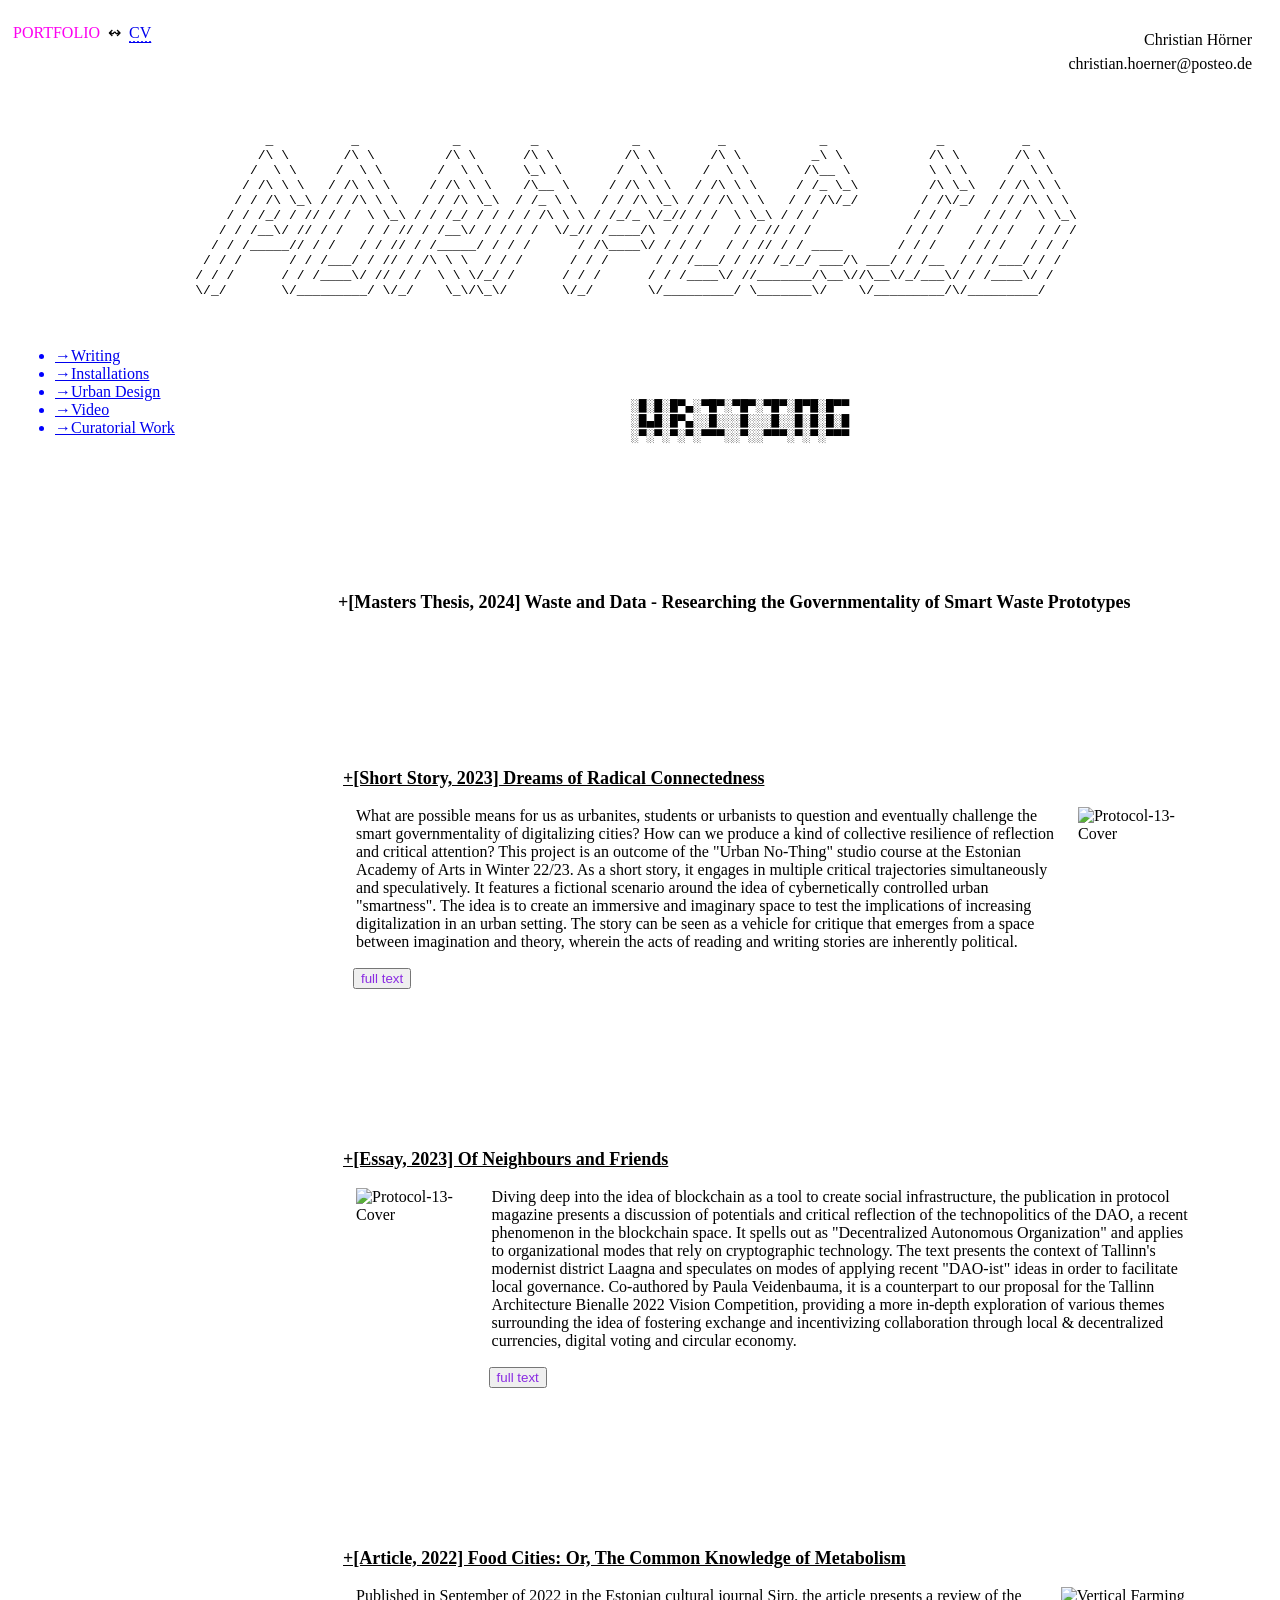
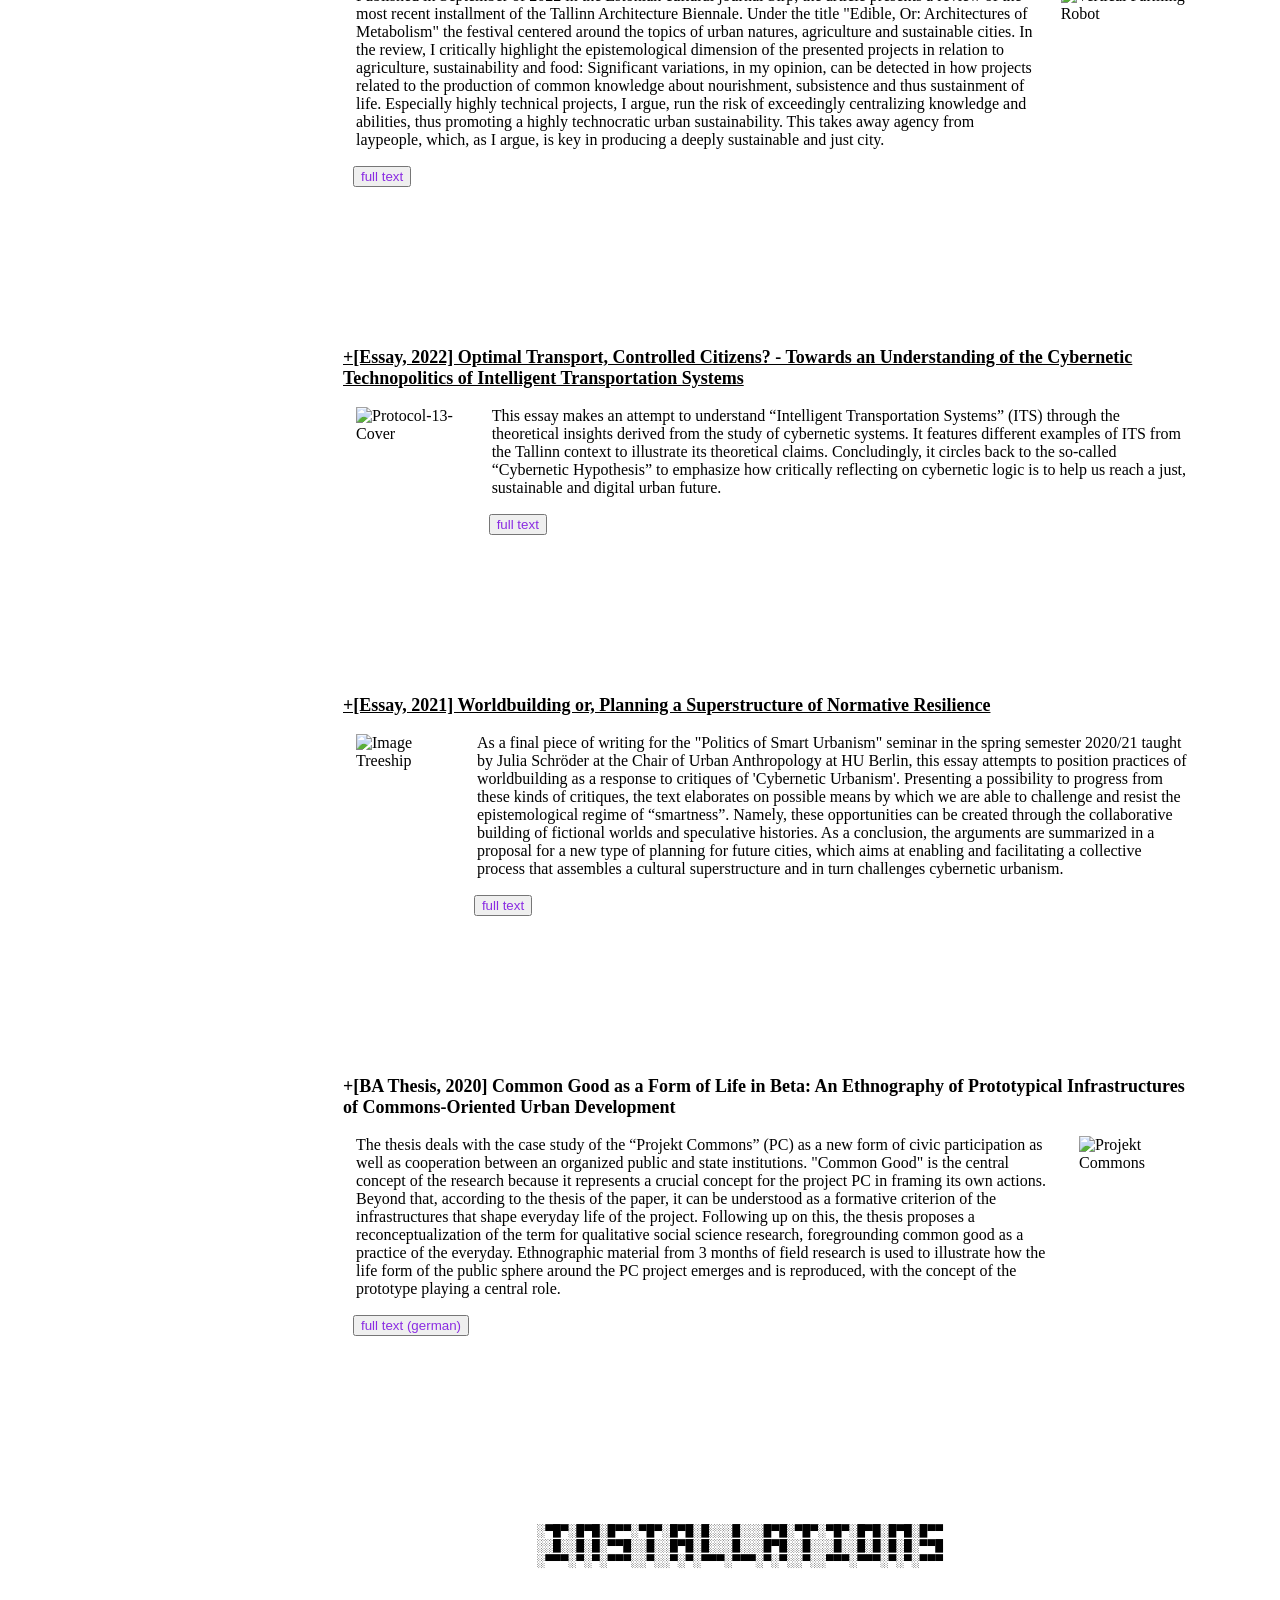
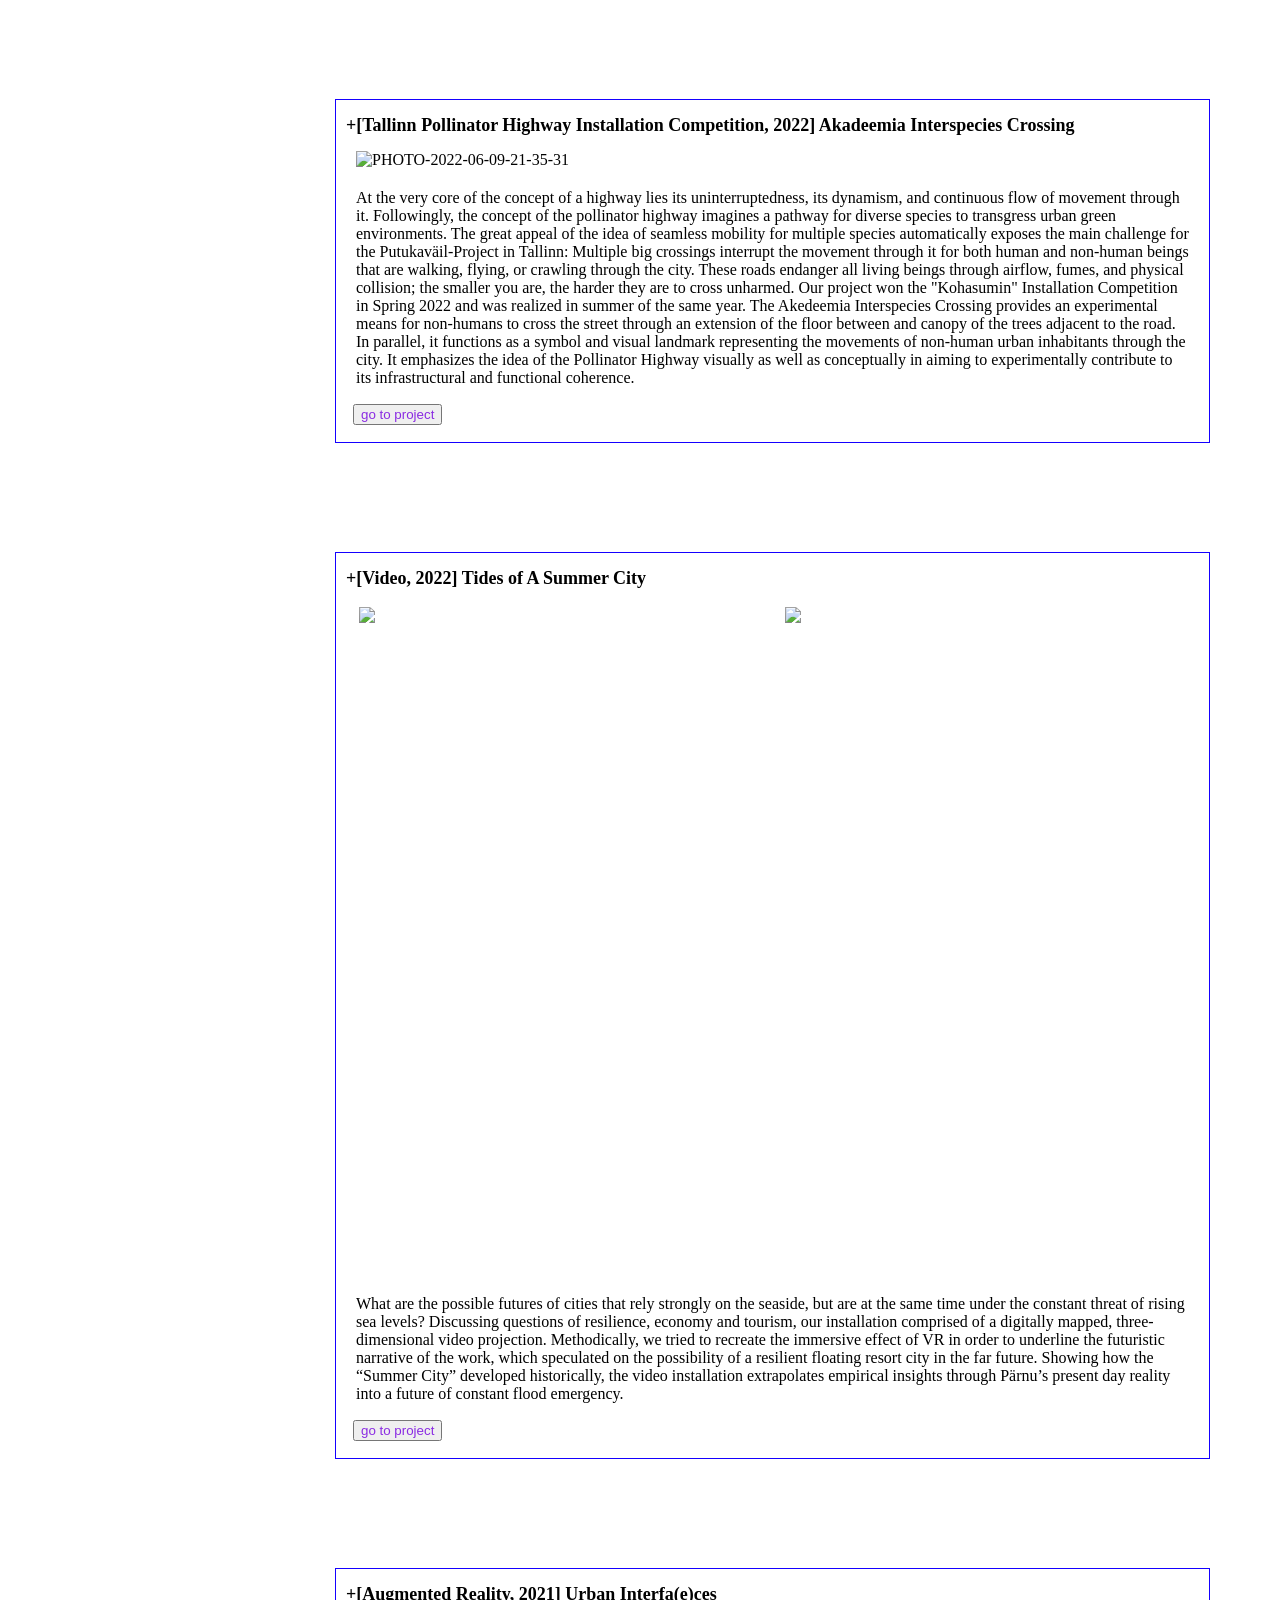
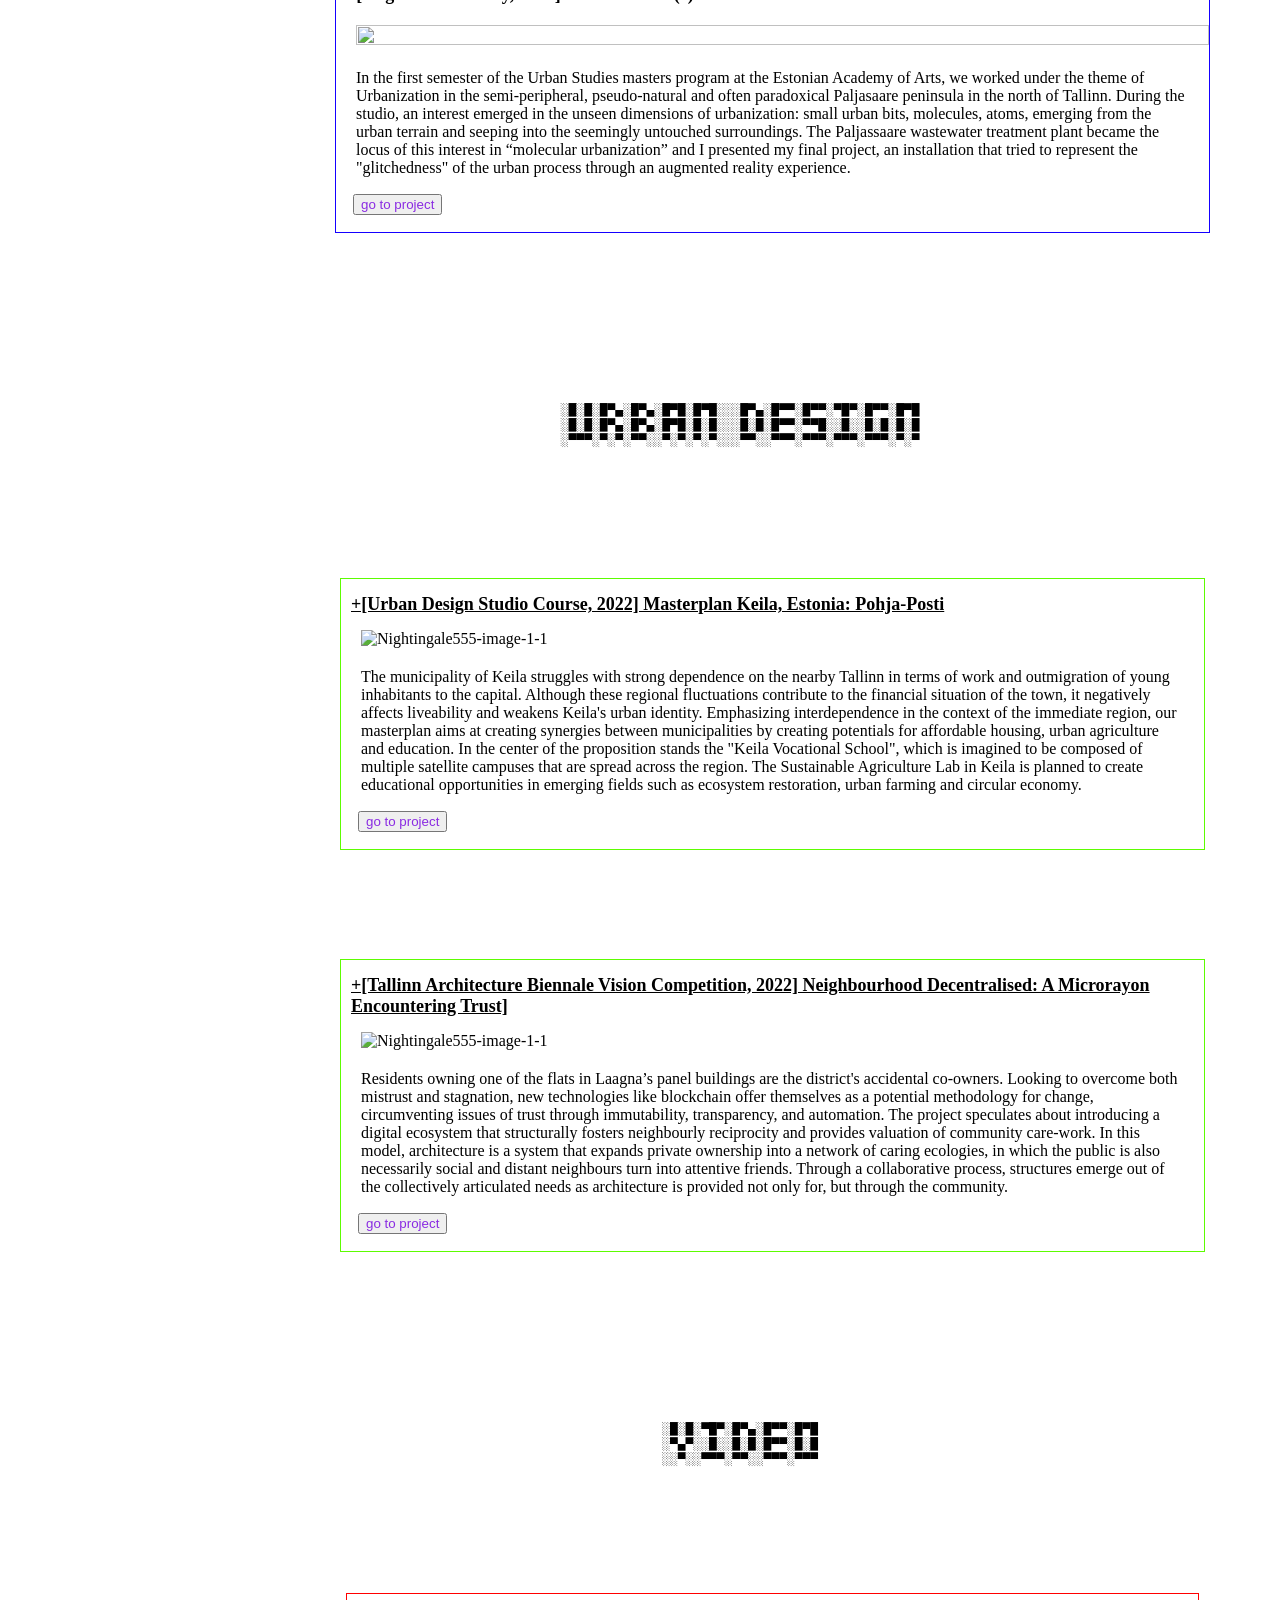
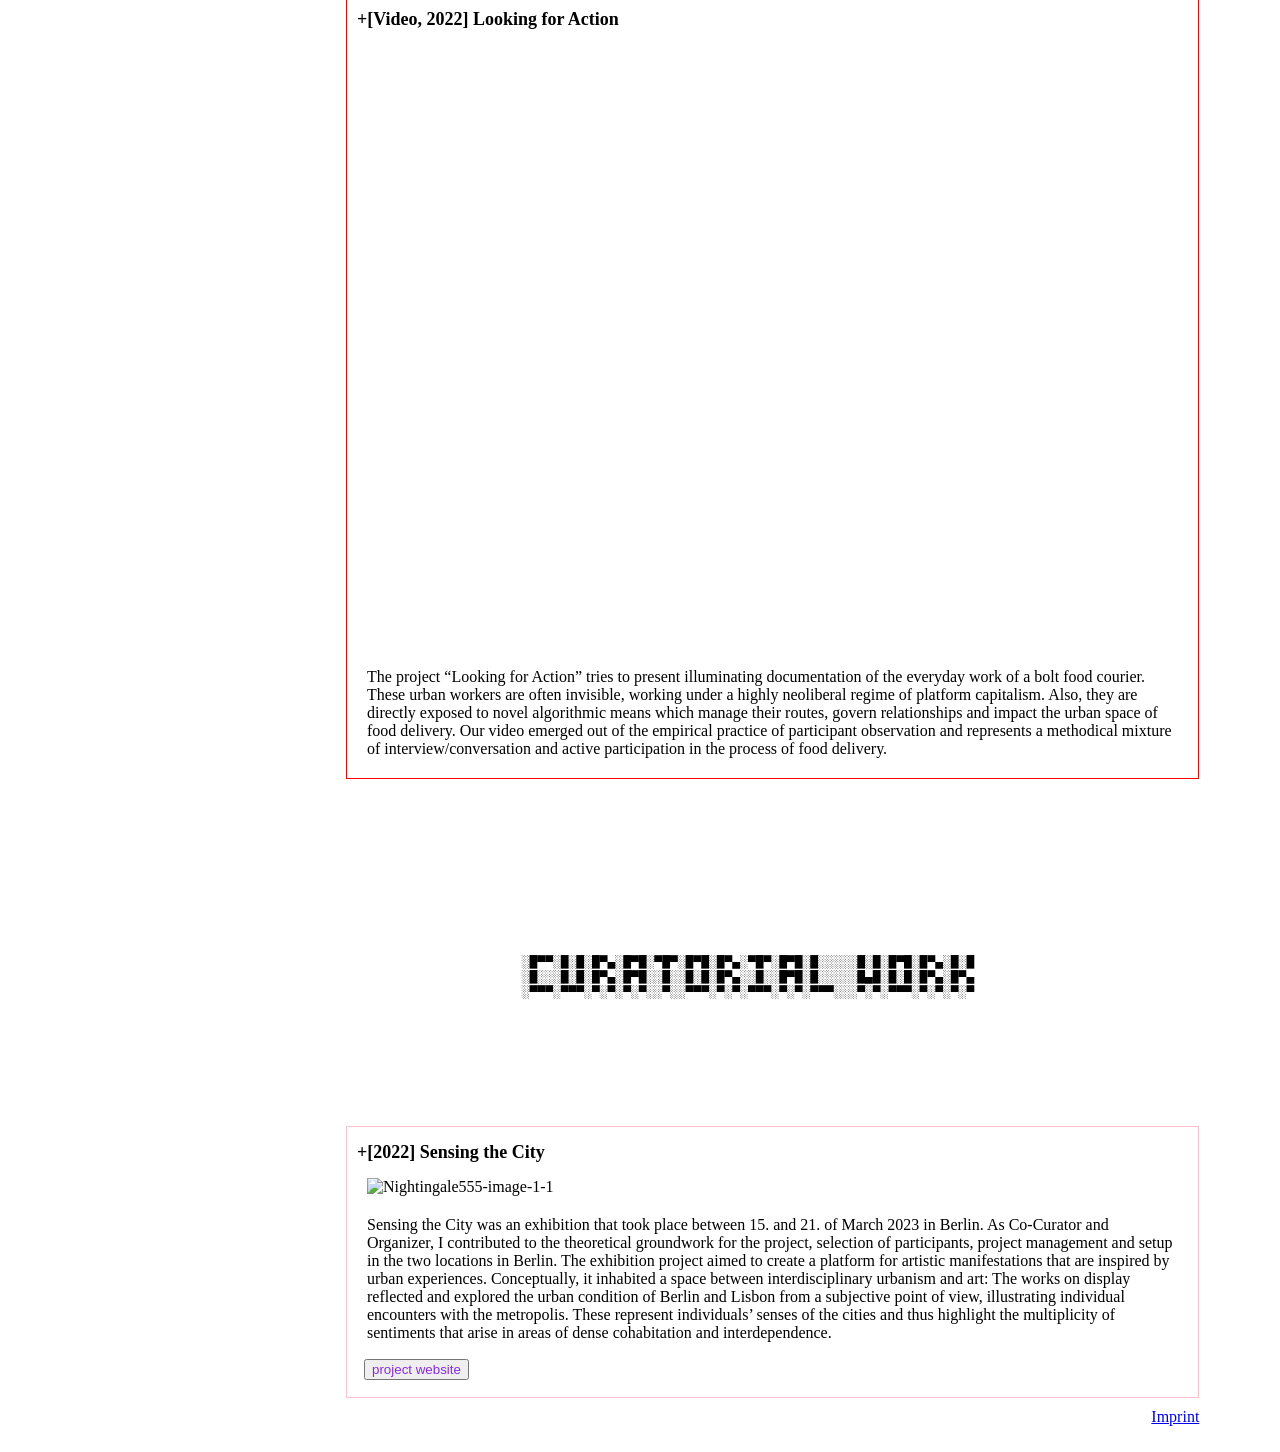
==== index.html @ 650a3b8f "yep" ====
<!DOCTYPE html>
<html>
<head>

<script type="text/javascript">
  var spanText = function spanText(text) {
  var string = text.innerText;
  var spaned = '';
  for (var i = 0; i < string.length; i++) {
    if(string.substring(i, i + 1) === ' ') spaned += string.substring(i, i + 1);
    else spaned += '<span>' + string.substring(i, i + 1) + '</span>';
  }
  text.innerHTML = spaned;
}

var headline = document.querySelector("h1");

spanText(headline);

let animations = document.querySelectorAll('.animation');

animations.forEach(animation => {
  let letters = animation.querySelectorAll('span');
  letters.forEach((letter, i) => {
    letter.style.animationDelay = (i * 0.1) + 's';
  })
})

  function toggle(id){
    var e = document.getElementById(id);
     
    if (e.style.display == "none"){
       e.style.display = "";
    } else {
       e.style.display = "none";
    }
  }
  function show_moti(id) {
    document.getElementById("moti").style.display = 'block'
    document.getElementById("portfolio1").style.display = 'none'
    document.getElementById("portfolio2").style.display = 'none'
    document.getElementById("cv1").style.display = 'none'
    document.getElementById("cv2").style.display = 'none'
  }
  function show_cv(id) {
    document.getElementById("cv1").style.display = 'block'
    document.getElementById("cv2").style.display = 'block'
    document.getElementById("portfolio1").style.display = 'none'
    document.getElementById("portfolio2").style.display = 'none'
    document.getElementById("moti").style.display = 'none'



  }
  function show_portfolio(id) {
    document.getElementById("portfolio1").style.display = 'block'
    document.getElementById("portfolio2").style.display = 'block'
    document.getElementById("cv1").style.display = 'none'
    document.getElementById("cv2").style.display = 'none'
    document.getElementById("moti").style.display = 'none'

  }

  function hover_underline() {
    var link = document.querySelector('.link');
    link.style.textDecoration = 'underline';
  }
  
</script>
<style>
    p {
      border: 20px; 
      margin: 10px ; 
      font-weight: 100px; 
      font-family:"tobiasregular";
      /* text-align: justify; */
    }
    .details{
        font-size: 14px;
    }
    h1{
      font-size: larger; 
      font-weight: bold; 
      text-decoration: underline; 
      margin-top: 15px; 
      margin-bottom: 10px;
      margin-left: -50px;
    }
    h2{
      font-size: large; margin-bottom: 3px; text-shadow: 2px 2px yellow;
    }
    h5{
      margin-bottom: 5px; margin-top: 5px ; font-family:"denimregular"; font-size: large;
    }
     h5[onclick]:hover {
      text-decoration: underline;
      cursor: pointer;
    }
    
    div {
      margin: 5px;
    }
    img{
      margin: 10px;
    }
    .imagess{
      max-height: 80vh;
      height: 100%;
      width: 100%;
      /* object-fit: fill; */
    }
    .image_writing{
      max-height: 200px;
    }

    .image_ud{
      max-width: 100%;
    }
    .section_heading{
      text-align: center;
      /* margin-top: 5%; */
      /* margin-bottom: 50px; */
      margin-left: -60px;
      /* margin-right: auto; */
      padding-top: 150px;
    }
    .section_heading_a{
      text-align: center;
      /* margin-top: 5%; */
      /* margin-bottom: 50px; */
      margin-left: -60px;
      /* margin-right: auto; */
      padding-top: 50px;
    }
    .non-writing-descriptor{
      background-color: rgba(0, 0, 255, 0.078);
    }
    
    .subtable{
        border: none;
        margin: 5px;
        margin-left: 100px;
        /* margin-right: auto; */         
    }
    .header{
        margin-left: auto;
        margin-right: auto;
        border: 1px black;
        align-items: end;
        display: flex;
        flex-direction: row;
        position: fixed;
    }
    .title{
        /* margin: 5px; */
        /* margin-left: -50px; */
        /* border: 3px solid rgb(0, 255, 0); */
        max-width: 1200px;
        margin-top: 50px;
        margin-left: auto;
        margin-right: auto;
    }
    .h1{
        margin-top: 0px;
        /* border-bottom: 3px dashed rgb(252, 1, 240); */
        margin-left: -70px;
        display: block;
    }
    .entry{
        position: static;
        padding-top: 100px;
    }
    .position{
        color: rgb(252, 1, 240);
    }
    .institution{
        text-shadow: 2px;
        font-weight: 600;
    }
    .quote{
        margin-left: 50px;
        display: block;
        font-size: 12px
    }
    h1 span {
  display: inline-block;
  animation: slideLeft 1.5s forwards;
  opacity: 0;
  transition-timing-function: cubic-bezier(0.075, 0.82, 0.165, 1);
  }

  table {
  /* border:2px solid rgb(252, 1, 240); */
  width: 100%;
  max-width: 1000px;
  /* margin-left: auto; */
  /* margin-right: auto; */
    }
    td, th {
        /* border: 1px dotted rgb(39, 1, 252);  */
        vertical-align: top;
        max-width: 1000px;
    }
    button {
    margin: 7px;
    color: blueviolet;
    }
    .aligncenter{
    text-align: center;
  }
    /* hr{
        width: 100%;
        color: rgb(255, 0, 255);
        border-style: dashed;
        size: 1px;
    } */
    .cv{
        border-left: 3px solid rgb(93, 252, 1);
    }
    .container_a{
        display: flex;
        /* flex-direction: row; */
        /* align-items: flex-end; */
    }
    .container_b{
        display: flex;
        flex-direction: column;
    }
    nav{
        position: fixed;
        width: max-content;
        margin-left: 2px;
    }
    .link {
      text-decoration: underline;
      color: blue;
    }
    .entries {
      margin-top: 20px;
      /* border: 1px solid rgb(252, 1, 240);*/
      padding: 10px;
    }
    .c1 {
      color:#000000;
      font-weight:400;
      text-decoration:none;
      vertical-align:baseline;
      font-size:11pt;
      font-family:"Arial";
      font-style:normal}
    .c0 {
      padding-top:0pt;
      padding-bottom:0pt;
      line-height:1.15;
      orphans:2;
      widows:2;
      text-align:left}
    .c2 {
      height:11pt
    }
    .c3{
      background-color:#ffffff;
      max-width:451.4pt;
      padding:72pt 72pt 72pt 72pt}
      .hyperlink {
            /* cursor: help; */
            color: blue;
            /* text-decoration: underline; */
            /* color: blue; */
            text-decoration: underline dotted;
            text-decoration-color: blue;
            text-underline-offset: 4px;
        }
        .hyperlink:hover .position, 
        .hyperlink:hover {
            color: rgb(252, 1, 240);
            text-decoration-color: rgb(252, 1, 240);
        }

  @keyframes slideLeft {
  from {
    opacity: 0;
    transform: translateX(200px);
  } 
  to {
    opacity: 1;
    transform: translateX(0%);
  }
  }
  @font-face {
    font-family: 'tobiasregular';
    src: url('https://christianhoerner.xyz/data.head.168258415113') format('woff2'),
         url('https://christianhoerner.xyz/data.head.168258415112') format('woff');
    font-weight: normal;
    font-style: normal;

    }
    @font-face {
        font-family: 'tobiasbold';
        src: url('https://endboss-hire-chris.hotglue.me/data.head.167361035392') format('woff2'),
            url('https://endboss-hire-chris.hotglue.me/data.head.167361035391') format('woff');
        font-weight: normal;
        font-style: normal;

    }
    @font-face {
        font-family: 'denimbold';
        src: url('https://endboss-hire-chris.hotglue.me/data.head.167371999521') format('woff2'),
            url('https://endboss-hire-chris.hotglue.me/data.head.167371999520') format('woff');
        font-weight: normal;
        font-style: normal;

    }
    @font-face {
        font-family: 'denimregular';
        src: url('https://christianhoerner.xyz/data.head.168258432613') format('woff2'),
            url('https://christianhoerner.xyz/data.head.168258432612') format('woff');
        font-weight: normal;
        font-style: normal;

    }
</style>
</head>
<body>
    <header>
      <div style="display: flex; flex-direction: column; align-items: end;">
        <div style="align-self: flex-start; position: fixed;">
        <p style="margin-left: -5px;">
          <span style="color: rgb(252, 1, 240);">
            PORTFOLIO&nbsp;
          </span>
          &#8621;&nbsp;
        <span class="hyperlink">
            <a href="cv.html" /*onclick="window.open(this.getAttribute('data-href')); return false;"*/>CV</a>
        </span>
      </p>
        </div>
        <div style="padding-top: 5px; position: fixed;">
                <p style="text-align: right; line-height: 1.5;">
                    Christian Hörner 
                <br>
                    christian.hoerner@posteo.de
                <br>
                </p>
        </div>
    </div>
</header>
<div style="display: flex; flex-direction: row; align-items: center;" id="portfolio1">
    <header style="margin-left: auto; margin-right: auto; margin-top: 70px;">
          <p class="title">
                <pre>
         _          _            _         _            _          _            _              _          _       
        /\ \       /\ \         /\ \      /\ \         /\ \       /\ \         _\ \           /\ \       /\ \     
       /  \ \     /  \ \       /  \ \     \_\ \       /  \ \     /  \ \       /\__ \          \ \ \     /  \ \    
      / /\ \ \   / /\ \ \     / /\ \ \    /\__ \     / /\ \ \   / /\ \ \     / /_ \_\         /\ \_\   / /\ \ \   
     / / /\ \_\ / / /\ \ \   / / /\ \_\  / /_ \ \   / / /\ \_\ / / /\ \ \   / / /\/_/        / /\/_/  / / /\ \ \  
    / / /_/ / // / /  \ \_\ / / /_/ / / / / /\ \ \ / /_/_ \/_// / /  \ \_\ / / /            / / /    / / /  \ \_\ 
   / / /__\/ // / /   / / // / /__\/ / / / /  \/_// /____/\  / / /   / / // / /            / / /    / / /   / / / 
  / / /_____// / /   / / // / /_____/ / / /      / /\____\/ / / /   / / // / / ____       / / /    / / /   / / /  
 / / /      / / /___/ / // / /\ \ \  / / /      / / /      / / /___/ / // /_/_/ ___/\ ___/ / /__  / / /___/ / /   
/ / /      / / /____\/ // / /  \ \ \/_/ /      / / /      / / /____\/ //_______/\__\//\__\/_/___\/ / /____\/ /    
\/_/       \/_________/ \/_/    \_\/\_\/       \/_/       \/_________/ \_______\/    \/_________/\/_________/     
                                                                                                                  
</pre>
            </p>
            </td>
        </tr>
    </table>
</header>
</div>
<div id="portfolio2">
    <section class="container_a">
        <nav>
            <ul class="link">
                <li><a href="#writing">&#8594;Writing</a></li>
                <li><a href="#installations">&#8594;Installations</a></li>
                <li><a href="#design">&#8594;Urban Design</a></li>
                <li><a href="#video">&#8594;Video</a></li>
                <li><a href="#curatorial">&#8594;Curatorial Work</a></li>
              </ul>
        </nav>
        <article style="margin-left: 300px; max-width: min-content;">
        <div> 
    <div id="writing" class="section_heading_a" /*style="margin-left: -80px; padding-top: 50px;"*/>
                  <pre>
░█░█░█▀▄░▀█▀░▀█▀░▀█▀░█▀█░█▀▀
░█▄█░█▀▄░░█░░░█░░░█░░█░█░█░█
░▀░▀░▀░▀░▀▀▀░░▀░░▀▀▀░▀░▀░▀▀▀</pre>
                </div></a>
  <!-- <div id="f10" style="display: none;"> -->
    <div id="dorc" class="entry">
      <div class="entries">
          <h5 onclick="toggle('text1')">+[Masters Thesis, 2024] Waste and Data - Researching the Governmentality of Smart Waste Prototypes</h5> 
            <div id="text1" style="display: none;">
              <p>The “Smart City” is a trend in contemporary urbanism that represents new computational rationalities of governing and managing infrastructures. These logics inform experimental processes of embedding digital devices into existing systems and urban lifeworlds. In Hanover, Germany, a joint-venture of public and private firms is currently prototyping a “Smart Waste” system that utilizes sensing and communication technology in order to optimize the city’s waste management. Applying recent theoretical literature on environmental governmentality to the case of Hanover, the thesis seeks to empirically expand critical studies of the Smart City. Highlighting how smart governmentality is enacted by the project, the case material suggests that waste is rearticulated from unwanted material to valuable data resource. Following a methodology that thinks infrastructures as complex systems of human and non-human actors, a mixed-method approach was utilized that employed discursive document analysis, historical research, interviews, and qualitative analysis. This research highlights power dynamics between populations and infrastructures in smart cities and underscores the transformation of urban epistemologies through smart city prototypes. The work offers a perspective that, rather than placing the human in the center of attention, asks questions about how digital technologies change our understandings of urban materials and how this shift affects urban lifeworlds.</p>
            <button data-href="https://drive.proton.me/urls/3M7AVXJMFR#j1EwriedLZHa"; onclick="window.open(this.getAttribute('data-href')); return false;"> full text </button>
            </div>
    </div>
                  <div id="dorc" class="entry">
                  <div class="entries">
                      <h5 style="text-decoration: underline;">+[Short Story, 2023] Dreams of Radical Connectedness</h5>
                          <table>
                              <tr>
                                <td> 
                                  <p>What are possible means for us as urbanites, students or urbanists to question and eventually challenge the smart governmentality of digitalizing cities? How can we produce a kind of collective resilience of reflection and critical attention? This project is an outcome of the "Urban No-Thing" studio course at the Estonian Academy of Arts in Winter 22/23. As a short story, it engages in multiple critical trajectories simultaneously and speculatively. It features a fictional scenario around the idea of cybernetically controlled urban "smartness". The idea is to create an immersive and imaginary space to test the implications of increasing digitalization in an urban setting. The story can be seen as a vehicle for critique that emerges from a space between imagination and theory, wherein the acts of reading and writing stories are inherently political.</p>
                                    <button data-href="https://christianhoerner.xyz/data.head.168258664669"; onclick="window.open(this.getAttribute('data-href')); return false;"> full text </button>
                                  </td>
                                  <td>
                                      <img class="image_writing" src="https://endboss-hire-chris.hotglue.me/data.head.167804170625" alt="Protocol-13-Cover">
                                  </td>
                              </tr>
                          </table>
                </div>
                </div>
                  <div id="protocol" class="entry">
                  <div class="entries">
                      <h5 style="text-decoration: underline;">+[Essay, 2023] Of Neighbours and Friends</h5>
                          <table>
                              <tr>
                                  <td>
                                      <img class="image_writing" src="https://i.postimg.cc/J8qh1tvS/Protocol-13-Cover.png" alt="Protocol-13-Cover">
                                  </td>
                                  <td> 
                                      <p>Diving deep into the idea of blockchain as a tool to create social infrastructure, the publication in protocol magazine 
                                      presents a discussion of potentials and critical reflection of the technopolitics of the DAO, a recent phenomenon in the 
                                      blockchain space. It spells out as "Decentralized Autonomous Organization" and applies to organizational modes that rely 
                                      on cryptographic technology. The text presents the context of Tallinn's modernist district 
                                      Laagna and speculates on modes of applying recent "DAO-ist" ideas in order to facilitate local governance. Co-authored by Paula Veidenbauma, 
                                      it is a counterpart to our proposal for the Tallinn Architecture Bienalle 2022 Vision Competition, providing a more in-depth 
                                      exploration of various themes surrounding the idea of fostering exchange and incentivizing collaboration through local & 
                                      decentralized currencies, digital voting and circular economy.</p>
                                      <button data-href="https://christianhoerner.xyz/data.head.168258651944"; onclick="window.open(this.getAttribute('data-href')); return false;"> full text </button>
                                  </td>
                              </tr>
                          </table>
                </div>
                </div>
                <div id="sirp" class="entry">
                <div class="entries">
                <h5 style="text-decoration: underline;">+[Article, 2022] Food Cities: Or, The Common Knowledge of Metabolism</a></h5>
                <table>
                  <tr>
                    <td>
                      <p>
                        Published in September of 2022 in the Estonian cultural journal Sirp, the article presents a review of the most 
                        recent installment of the Tallinn Architecture Biennale. Under the title "Edible, Or: Architectures of Metabolism" 
                      the festival centered around the topics of urban natures, agriculture and sustainable cities. In the review, I
                       critically highlight the epistemological dimension of the presented projects in relation to agriculture, 
                       sustainability and food: Significant variations, in my opinion, can be detected in how projects related to 
                       the production of common knowledge about nourishment, subsistence and thus sustainment of life. Especially 
                       highly technical projects, I argue, run the risk of exceedingly centralizing knowledge and abilities, thus 
                       promoting a highly technocratic urban sustainability. This takes away agency from laypeople, which, as I argue, is 
                       key in producing a deeply sustainable and just city.
                      </p>
                      <button data-href="https://christianhoerner.xyz/data.head.168258643484"; onclick="window.open(this.getAttribute('data-href')); return false;"> full text </button>
                    </td>
                    <td>
                      <img class="image_writing" src="https://sirp.ee/wp-content/uploads/2022/10/sirp_43_22_0032__art_r1.jpeg" alt="Vertical Farming Robot">
                      
                    </td>
                  </tr>
                </table>    
                </div>
                </div>
                <div id="transport" class="entry">
                <div  class="entries">
                      <h5 style="text-decoration: underline;">+[Essay, 2022] Optimal Transport, Controlled Citizens? - Towards an Understanding of the Cybernetic Technopolitics of Intelligent Transportation Systems</a></h5>
                      <table>
                        <tr>
                          <td>
                            <img class="image_writing" src="https://i.postimg.cc/JzBT83pk/Screenshot-2023-02-04-at-15-35-14-Optimal-Transport-Controlled-Citizens.png" alt="Protocol-13-Cover">
                          </td>
                          <td>
                            <p>
                                This essay makes an attempt to understand “Intelligent Transportation Systems” (ITS) through the theoretical insights derived from the study of cybernetic systems. It features different examples of ITS from the Tallinn context to illustrate its theoretical claims. Concludingly, it circles back to the so-called “Cybernetic Hypothesis” to emphasize how critically reflecting on cybernetic logic is to help us reach a just, sustainable and digital urban future.
                            </p>
                            <button data-href="https://christianhoerner.xyz/data.head.168258643484"; onclick="window.open(this.getAttribute('data-href')); return false;"> full text </button>
  
                          </td>
                        </tr>
                      </table>
                </div>
                </div>
                <div id="worldbuilding" class="entry">
                    <div  class="entries">
                          <h5 style="text-decoration: underline;">+[Essay, 2021] Worldbuilding or, Planning a Superstructure of Normative Resilience</a></h5>
                          <table>
                            <tr>
                              <td>
                                <img class="image_writing" src="https://christianhoerner.xyz/data.head.173635163053" alt="Image Treeship">
                              </td>
                              <td>
                                <p>
                                    As a final piece of writing for the "Politics of Smart Urbanism" seminar in the spring semester 2020/21 taught by Julia Schröder at the Chair of Urban Anthropology at HU Berlin, this essay attempts to position practices of worldbuilding as a response to critiques of 'Cybernetic Urbanism'. Presenting a possibility to progress from these kinds of critiques, the text elaborates on possible means by which we are able to challenge and resist the epistemological regime of “smartness”. Namely, these opportunities can be created through the collaborative building of fictional worlds and speculative histories. As a conclusion, the arguments are summarized in a proposal for a new type of planning for future cities, which aims at enabling and facilitating a collective process that assembles a cultural superstructure and in turn challenges cybernetic urbanism.
                                </p>
                                <button data-href="https://christianhoerner.xyz/data.head.173635170220"; onclick="window.open(this.getAttribute('data-href')); return false;"> full text </button>
      
                              </td>
                            </tr>
                          </table>
                    </div>
                    </div>
                <div id="ba" class="entry">
                <div class="entries">
                        <h5>+[BA Thesis, 2020] Common Good as a Form of Life in Beta: An Ethnography of Prototypical Infrastructures of Commons-Oriented Urban Development</a></h5>
                        <table>
                          <tr>
                            <td> 
                              <p>The thesis deals with the case study of the “Projekt Commons” (PC) as a new form of civic participation as well as 
                                cooperation between an organized public and state institutions. "Common Good" is the central concept of the research 
                                because it represents a crucial concept for the project PC in framing its own actions. Beyond that, according to the 
                                thesis of the paper, it can be understood as a formative criterion of the infrastructures that shape everyday life of 
                                the project. Following up on this, the thesis proposes a reconceptualization of the term for qualitative social science 
                                research, foregrounding common good as a practice of the everyday. Ethnographic material from 3 months of field research 
                                is used to illustrate how the life form of the public sphere around the PC project emerges and is reproduced, with the 
                                concept of the prototype playing a central role.
                              </p>
                                <button data-href="https://rs.cms.hu-berlin.de/urbanopen/?r=32"; onclick="window.open(this.getAttribute('data-href')); return false;"> full text (german)</button>
                            </td>
                            <td>
                              <img class="image_writing" src="https://endboss-hire-chris.hotglue.me/data.head.167827994825" alt="Projekt Commons">
                            </td>
                          </tr>
                        </table>
                        
                </div> 
                </div> 
          </td>
        </tr>
    </table>
    <div id="installations&ud&video">
      <div id="installations" class="section_heading">
                  <pre>
░▀█▀░█▀█░█▀▀░▀█▀░█▀█░█░░░█░░░█▀█░▀█▀░▀█▀░█▀█░█▀█░█▀▀
░░█░░█░█░▀▀█░░█░░█▀█░█░░░█░░░█▀█░░█░░░█░░█░█░█░█░▀▀█
░▀▀▀░▀░▀░▀▀▀░░▀░░▀░▀░▀▀▀░▀▀▀░▀░▀░░▀░░▀▀▀░▀▀▀░▀░▀░▀▀▀
                  </pre>
              </div>
        <!-- <div id="f11" style="display: none;"> -->
        <div id="interspecies" class="entry">
          <table id="installations">
            <tr>
              <td style="border:1px solid rgb(21, 0, 255); padding: 10px;">
                  <h5>+[Tallinn Pollinator Highway Installation Competition, 2022] Akadeemia Interspecies Crossing</h5>
              <img class='imagess' src='https://endboss-hire-chris.hotglue.me/data.head.167812146390' border='0' alt='PHOTO-2022-06-09-21-35-31'/></a>
              <p>
                At the very core of the concept of a highway lies its uninterruptedness, its dynamism, and continuous flow of movement through it. 
                Followingly, the concept of the pollinator highway imagines a pathway for diverse species to transgress urban green environments. 
                The great appeal of the idea of seamless mobility for multiple species automatically exposes the main challenge for the Putukaväil-Project 
                in Tallinn: Multiple big crossings interrupt the movement through it for both human and non-human beings that are walking, flying, or 
                crawling through the city. These roads endanger all living beings through airflow, fumes, and physical collision; the smaller you are, 
                the harder they are to cross unharmed.  
                Our project won the "Kohasumin" Installation Competition in Spring 2022 and was realized in summer of the same year. 
                The Akedeemia Interspecies Crossing provides an experimental means for non-humans to cross the street through an 
                extension of the floor between and canopy of the trees adjacent to the road. In parallel, it functions as a symbol 
                and visual landmark representing the movements of non-human urban inhabitants through the city. It emphasizes the 
                idea of the Pollinator Highway visually as well as conceptually in aiming to experimentally contribute to its 
                infrastructural and functional coherence.
                  <br>
              </p>
              <button data-href="https://www.putukavail.ee/akadeemia?lang=en"; onclick="window.open(this.getAttribute('data-href')); return false;"> go to project</button>
              </td>
              </tr>
              </table>
              </div>
    <div id="pärnu" class="entry">
        <table>
            <tr>
              <td style="border:1px solid rgb(21, 0, 255); padding: 10px;">
                  <h5> +[Video, 2022] Tides of A Summer City</a></h5>
                        <table style="border: transparent; width: 853.333px">
                          <tr>
                            <td style="border: transparent;">
                          <img src="https://endboss-hire-chris.hotglue.me/data.head.167369427833"/>
                            </td>
                            <td style="border: transparent;">      
                          <img src="https://endboss-hire-chris.hotglue.me/data.head.167576680130"/>  
                            </td>
                            </tr>
                          </table>                         
                              <div style="padding: 75% 0 0 0; position: relative;">
                                <iframe 
                                  src="https://player.vimeo.com/video/789240340?h=01a6fc224c&amp;badge=0&amp;autopause=0&amp;player_id=0&amp;app_id=58479" frameborder="0" allow="autoplay; fullscreen; picture-in-picture" allowfullscreen style="position:absolute;top:0;left:0;width:100%;height:100%;" title="tides of a summer city">
                                </iframe>
                              </div>
                              <p>
                                What are the possible futures of cities that rely strongly on the seaside, but are at the same time under the constant threat of rising sea levels? Discussing questions of resilience, economy and tourism, our installation comprised of a digitally mapped, three-dimensional video projection. Methodically, we tried to recreate the immersive effect of VR in order to underline the futuristic narrative of the work, which speculated on the possibility of a resilient floating resort city in the far future. Showing how the “Summer City” developed historically, the video installation extrapolates empirical insights through Pärnu’s present day reality into a future of constant flood emergency.
                              </p> 
                            <button data-href="https://christianhoerner.xyz/?tides_of_a_summer_city"; onclick="window.open(this.getAttribute('data-href')); return false;"> go to project</button>

                        </td>
                    </tr>
                </table>
              </div>
              <div id="interfaeces" class="entry">
        <table>
            <tr>
              <td style="border:1px solid rgb(21, 0, 255); padding: 10px;">
                      <h5>+[Augmented Reality, 2021] Urban Interfa(e)ces </h5></p>
                      <img class="imagess" src="https://endboss-hire-chris.hotglue.me/data.head.167611581643">
                      <p>
                        In the first semester of the Urban Studies masters program at the Estonian Academy of Arts, 
                        we worked under the theme of Urbanization in the semi-peripheral, pseudo-natural and often 
                        paradoxical Paljasaare peninsula in the north of Tallinn. During the studio, an interest 
                        emerged in the unseen dimensions of urbanization: small urban bits, molecules, atoms, emerging 
                        from the urban terrain and seeping into the seemingly untouched surroundings. The Paljassaare 
                        wastewater treatment plant became the locus of this interest in “molecular urbanization” and I 
                        presented my final project, an installation that tried to represent the "glitchedness" of the 
                        urban process through an augmented reality experience.
                      </p>
                      <button data-href="https://paljassaaretimecapsules.cargo.site/Augmented-Interfa-e-ces"; onclick="window.open(this.getAttribute('data-href')); return false;">go to project</button>
                  </div>
              </td>
            </tr>
        </table>
        </div>
    <div id="design">
              <div class="section_heading">
                  <pre>
░█░█░█▀▄░█▀▄░█▀█░█▀█░░░█▀▄░█▀▀░█▀▀░▀█▀░█▀▀░█▀█
░█░█░█▀▄░█▀▄░█▀█░█░█░░░█░█░█▀▀░▀▀█░░█░░█░█░█░█
░▀▀▀░▀░▀░▀▀░░▀░▀░▀░▀░░░▀▀░░▀▀▀░▀▀▀░▀▀▀░▀▀▀░▀░▀
                  </pre></a>
              </div>
              <!-- <div id='f12'style="display: none;"> --> 
                <div class="entry" id="keila">
                    <table>
                        <tr>
                            <td style="border:1px solid rgb(93, 252, 1); padding: 10px;">
                                <h5 style="text-decoration: underline;">+[Urban Design Studio Course, 2022] Masterplan Keila, Estonia: Pohja-Posti</h5>
                                <img class="imagess" src='https://endboss-hire-chris.hotglue.me/data.head.167378654814' alt='Nightingale555-image-1-1'/>
                                <p>
                                    The municipality of Keila struggles with strong dependence on the nearby Tallinn in terms of work and outmigration 
                                    of young inhabitants to the capital. Although these regional fluctuations contribute to the financial situation of the town, 
                                    it negatively affects liveability and weakens Keila's urban identity. Emphasizing interdependence in the context of the 
                                    immediate region, our masterplan aims at creating synergies between municipalities by creating potentials for affordable 
                                    housing, urban agriculture and education. In the center of the proposition stands the "Keila Vocational School", which is
                                     imagined to be composed of multiple satellite campuses that are spread across the region. The Sustainable Agriculture Lab in 
                                     Keila is planned to create educational opportunities in emerging fields such as ecosystem restoration, urban farming and circular economy.
                                  </p>
                                  <button data-href="https://christianhoerner.xyz/data.head.168258642521"; onclick="window.open(this.getAttribute('data-href')); return false;">go to project</button>
                            </td>
                        </tr>
                    </table>
                </div>
                <div class="entry" id="tab">
                    <table>
                        <tr>
                            <td style="border:1px solid rgb(93, 252, 1); padding: 10px;">
                                <h5 style="text-decoration: underline;">+[Tallinn Architecture Biennale Vision Competition, 2022] Neighbourhood Decentralised: A Microrayon Encountering Trust]</h5>
                                <img class="imagess" src='https://i.postimg.cc/L5s7hX2M/Nightingale555-image-1-1.png' alt='Nightingale555-image-1-1'/>
                                <p>Residents owning one of the flats in Laagna’s panel buildings are the district's accidental co-owners. Looking to overcome both mistrust and stagnation, 
                                    new technologies like blockchain offer themselves as a potential methodology for change, circumventing issues of trust through immutability, transparency, 
                                    and automation. The project speculates about introducing a digital ecosystem that structurally fosters neighbourly reciprocity and provides valuation of 
                                    community care-work. In this model, architecture is a system that expands private ownership into a network of caring ecologies, in which the public is also 
                                    necessarily social and distant neighbours turn into attentive friends. Through a collaborative process, structures emerge out of the collectively articulated 
                                    needs as architecture is provided not only for, but through the community.
                                </p>
                                <button data-href="https://christianhoerner.xyz/?neighbourhood_decentralised/"; onclick="window.open(this.getAttribute('data-href')); return false;">go to project</button>
                            </td>
                        </tr>
                    </table>
                </div>
                  <div id="video" class="section_heading">
                    <pre *style="margin-left:-50px;"*>
░█░█░▀█▀░█▀▄░█▀▀░█▀█
░▀▄▀░░█░░█░█░█▀▀░█░█
░░▀░░▀▀▀░▀▀░░▀▀▀░▀▀▀</pre></a>
                  </div>
                  <table>
                  <tr>
                    <td>
                        <div id="looking" class="entry">
                        <div id="f16" style="border:1px solid red; padding: 10px;">
                            <h5>+[Video, 2022] Looking for Action</h5></a> 
                                <div style="padding:75% 0 0 0;position:relative;">
                                    <iframe src="https://www.youtube.com/embed/RuNs9VN1Zj0" frameborder="0" allow="autoplay; fullscreen; picture-in-picture" 
                                    allowfullscreen style="position:absolute;top:0;left:0;width:100%;height:100%;" title="looking for action"></iframe>
                                </div>
                                <p>
                                    The project “Looking for Action” tries to present illuminating documentation of the everyday work of a bolt food courier. 
                                    These urban workers are often invisible, working under a highly neoliberal regime of platform capitalism. Also, they are 
                                    directly exposed to novel algorithmic means which manage their routes, govern relationships and impact the urban space of 
                                    food delivery. Our video emerged out of the empirical practice of participant observation and represents a methodical mixture 
                                    of interview/conversation and active participation in the process of food delivery.
                                </p>
                  
                  </td>
                </tr>    
              </tr>
            </table>
            <div id="curatorial" class="section_heading">
              <pre *style="margin-left:-50px;"*>
  ░█▀▀░█░█░█▀▄░█▀█░▀█▀░█▀█░█▀▄░▀█▀░█▀█░█░░░░░█░█░█▀█░█▀▄░█░█
  ░█░░░█░█░█▀▄░█▀█░░█░░█░█░█▀▄░░█░░█▀█░█░░░░░█▄█░█░█░█▀▄░█▀▄
  ░▀▀▀░▀▀▀░▀░▀░▀░▀░░▀░░▀▀▀░▀░▀░▀▀▀░▀░▀░▀▀▀░░░▀░▀░▀▀▀░▀░▀░▀░▀</pre></a>
            </div>
            <table>
            <tr>
              <td>
                  <div id="sensing" class="entry">
                  <div id="f16" style="border:1px solid pink; padding: 10px;">
                      <h5>+[2022] Sensing the City</h5></a> 
                               <href='https://christianhoerner.xyz/?neighbourhood_decentralised/' target='_blank'><img class="imagess" src='https://endboss-hire-chris.hotglue.me/data.head.167838605688' alt='Nightingale555-image-1-1'/></a>
                               <p>
                                 Sensing the City was an exhibition that took place between 15. and 21. of March 2023 in Berlin. As Co-Curator and Organizer, I contributed to the theoretical groundwork for the project, selection of participants, project management and setup in the two locations in Berlin. The exhibition project aimed to create a platform for artistic manifestations that are inspired by urban experiences. Conceptually, it inhabited a space between interdisciplinary urbanism and art: The works on display reflected and explored the urban condition of Berlin and Lisbon from a subjective point of view, illustrating individual encounters with the metropolis. These represent individuals’ senses of the cities and thus highlight the multiplicity of sentiments that arise in areas of dense cohabitation and interdependence. 
                                </p>
                                <button data-href="https://sensingthecity.hotglue.me/" onclick="window.open(this.getAttribute('data-href')); return false;">project website</button>
                              </div>
            
  
              </div>
              </div>
            </div>
          </article>
    </section>
</div>
  </div>
  </div>
  </div>
</div>
</div>
</section>
<footer>
  <p style="text-align: right;">
  <a href="https://christianhoerner.xyz/imprint">
    Imprint
  </a>
</p>
</footer>
</body>
</html>
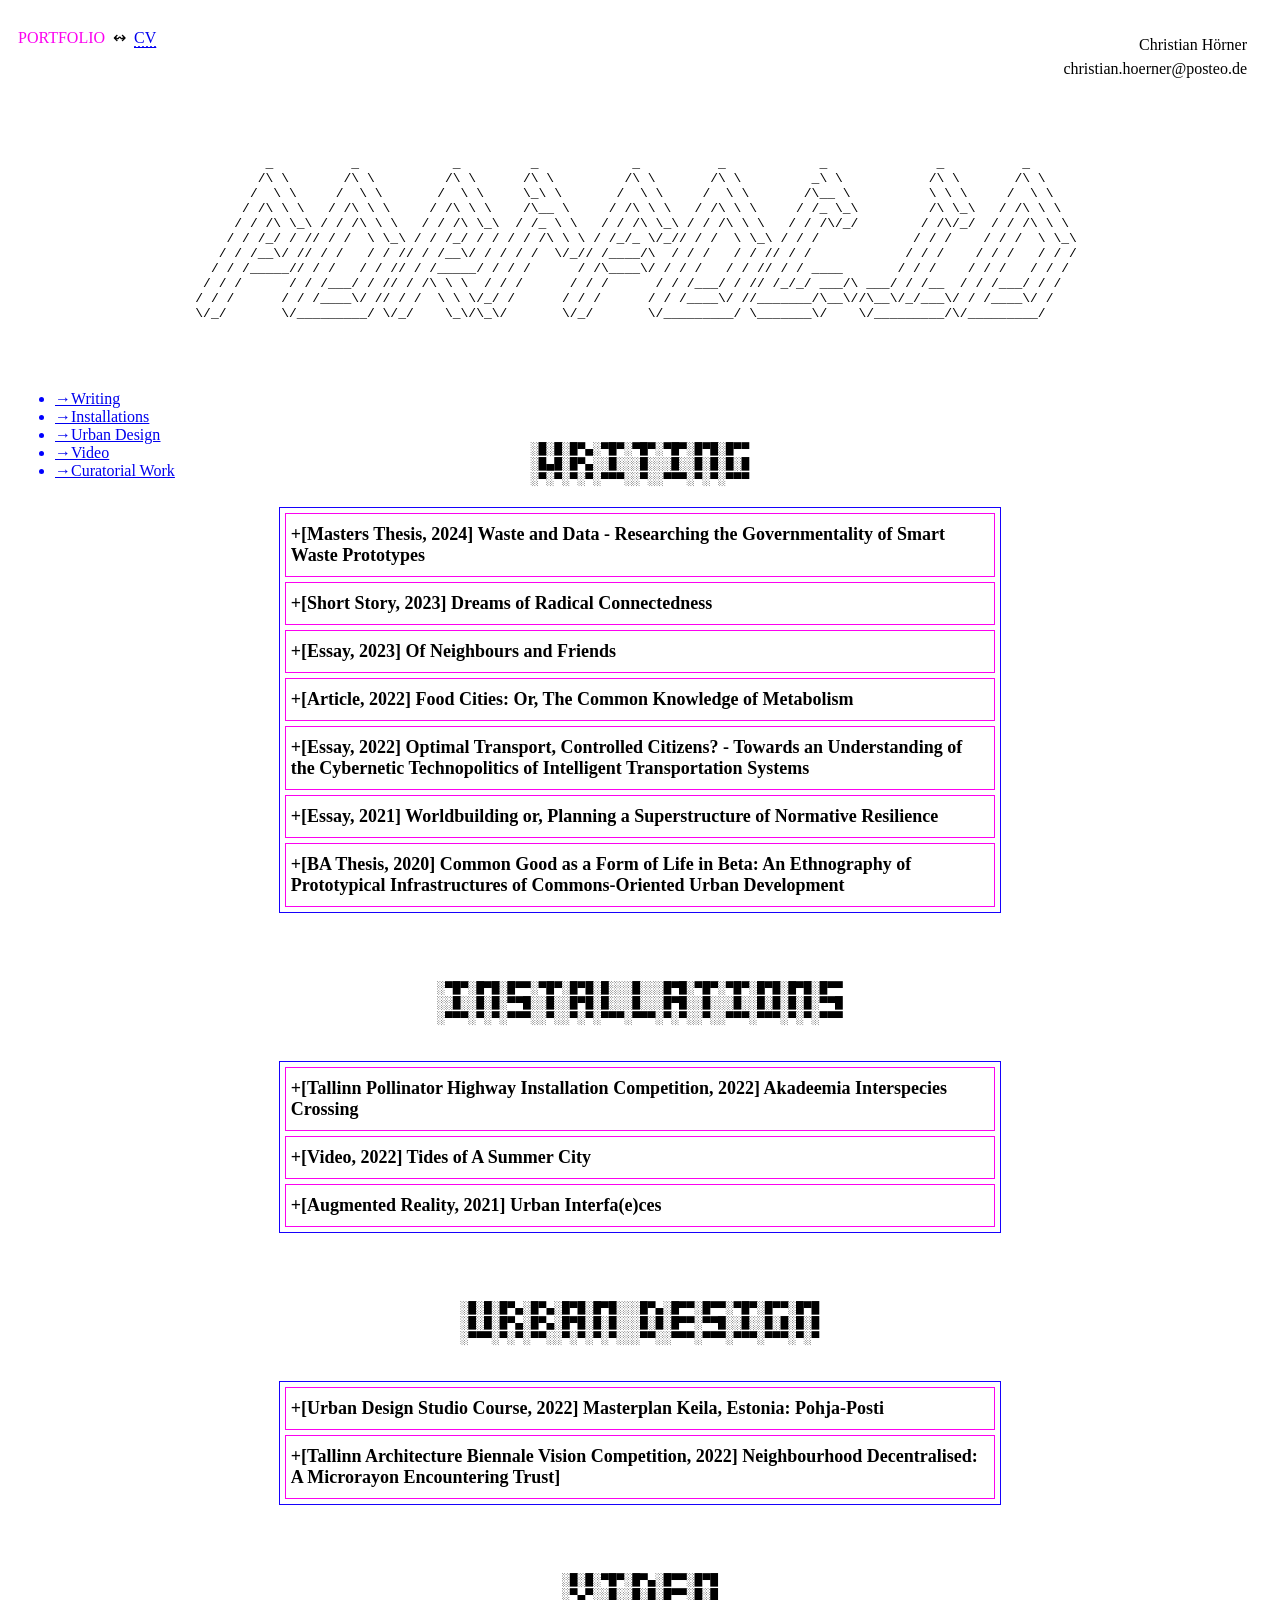
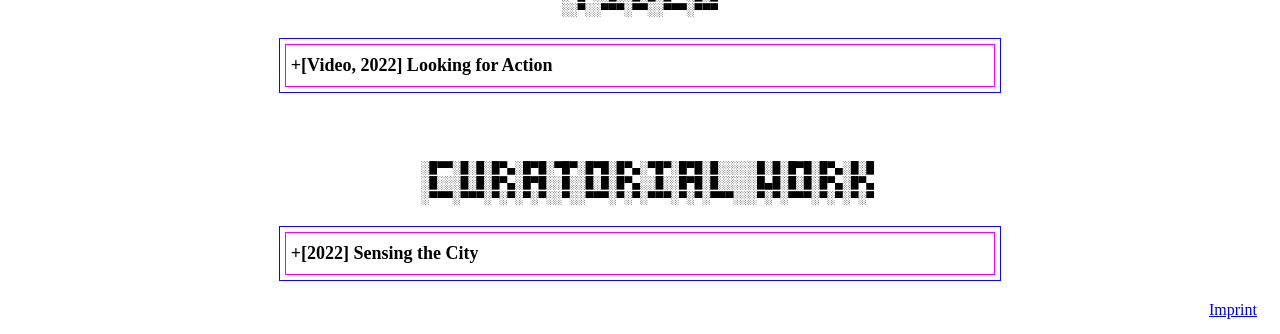
==== commit 6bb3de46: "new design and layout wiht boxes" ====
--- a/index.html
+++ b/index.html
@@ -74,6 +74,7 @@
       font-weight: 100px; 
       font-family:"tobiasregular";
       /* text-align: justify; */
+      padding: 5px;
     }
     .details{
         font-size: 14px;
@@ -90,7 +91,11 @@
       font-size: large; margin-bottom: 3px; text-shadow: 2px 2px yellow;
     }
     h5{
-      margin-bottom: 5px; margin-top: 5px ; font-family:"denimregular"; font-size: large;
+      margin-bottom: 5px; 
+      margin-top: 5px ; 
+      font-family:"denimregular"; 
+      font-size: large;
+      padding: 5px;
     }
      h5[onclick]:hover {
       text-decoration: underline;
@@ -120,15 +125,13 @@
       text-align: center;
       /* margin-top: 5%; */
       /* margin-bottom: 50px; */
-      margin-left: -60px;
       /* margin-right: auto; */
-      padding-top: 150px;
+      padding-top: 50px;
     }
     .section_heading_a{
       text-align: center;
       /* margin-top: 5%; */
       /* margin-bottom: 50px; */
-      margin-left: -60px;
       /* margin-right: auto; */
       padding-top: 50px;
     }
@@ -166,10 +169,6 @@
         margin-left: -70px;
         display: block;
     }
-    .entry{
-        position: static;
-        padding-top: 100px;
-    }
     .position{
         color: rgb(252, 1, 240);
     }
@@ -235,10 +234,20 @@
       text-decoration: underline;
       color: blue;
     }
-    .entries {
+  
+    .entries_top {
+      margin-top: 0px;
+      /* border: 1px solid rgb(39, 1, 252); */
+      padding: 0px;
+    }
+    .entries_mid {
       margin-top: 20px;
-      /* border: 1px solid rgb(252, 1, 240);*/
-      padding: 10px;
+       border: 1px solid #1601fc;
+      padding:px;
+    }
+    .entry{
+        position: static;
+        border: 1px solid rgb(252, 1, 240);
     }
     .c1 {
       color:#000000;
@@ -365,9 +374,7 @@
             </p>
             </td>
         </tr>
-    </table>
-</header>
-</div>
+      </div>
 <div id="portfolio2">
     <section class="container_a">
         <nav>
@@ -379,169 +386,109 @@
                 <li><a href="#curatorial">&#8594;Curatorial Work</a></li>
               </ul>
         </nav>
-        <article style="margin-left: 300px; max-width: min-content;">
+        <article style="width: 60%; margin: auto">
         <div> 
-    <div id="writing" class="section_heading_a" /*style="margin-left: -80px; padding-top: 50px;"*/>
+    <div class="entries_top">
+          <div id="writing" class="section_heading">
                   <pre>
 ░█░█░█▀▄░▀█▀░▀█▀░▀█▀░█▀█░█▀▀
 ░█▄█░█▀▄░░█░░░█░░░█░░█░█░█░█
 ░▀░▀░▀░▀░▀▀▀░░▀░░▀▀▀░▀░▀░▀▀▀</pre>
-                </div></a>
+                </div>
   <!-- <div id="f10" style="display: none;"> -->
-    <div id="dorc" class="entry">
-      <div class="entries">
+<div class="entries_mid">
+        <div id="waste" class="entry">
           <h5 onclick="toggle('text1')">+[Masters Thesis, 2024] Waste and Data - Researching the Governmentality of Smart Waste Prototypes</h5> 
             <div id="text1" style="display: none;">
               <p>The “Smart City” is a trend in contemporary urbanism that represents new computational rationalities of governing and managing infrastructures. These logics inform experimental processes of embedding digital devices into existing systems and urban lifeworlds. In Hanover, Germany, a joint-venture of public and private firms is currently prototyping a “Smart Waste” system that utilizes sensing and communication technology in order to optimize the city’s waste management. Applying recent theoretical literature on environmental governmentality to the case of Hanover, the thesis seeks to empirically expand critical studies of the Smart City. Highlighting how smart governmentality is enacted by the project, the case material suggests that waste is rearticulated from unwanted material to valuable data resource. Following a methodology that thinks infrastructures as complex systems of human and non-human actors, a mixed-method approach was utilized that employed discursive document analysis, historical research, interviews, and qualitative analysis. This research highlights power dynamics between populations and infrastructures in smart cities and underscores the transformation of urban epistemologies through smart city prototypes. The work offers a perspective that, rather than placing the human in the center of attention, asks questions about how digital technologies change our understandings of urban materials and how this shift affects urban lifeworlds.</p>
             <button data-href="https://drive.proton.me/urls/3M7AVXJMFR#j1EwriedLZHa"; onclick="window.open(this.getAttribute('data-href')); return false;"> full text </button>
             </div>
-    </div>
-                  <div id="dorc" class="entry">
-                  <div class="entries">
-                      <h5 style="text-decoration: underline;">+[Short Story, 2023] Dreams of Radical Connectedness</h5>
-                          <table>
-                              <tr>
-                                <td> 
-                                  <p>What are possible means for us as urbanites, students or urbanists to question and eventually challenge the smart governmentality of digitalizing cities? How can we produce a kind of collective resilience of reflection and critical attention? This project is an outcome of the "Urban No-Thing" studio course at the Estonian Academy of Arts in Winter 22/23. As a short story, it engages in multiple critical trajectories simultaneously and speculatively. It features a fictional scenario around the idea of cybernetically controlled urban "smartness". The idea is to create an immersive and imaginary space to test the implications of increasing digitalization in an urban setting. The story can be seen as a vehicle for critique that emerges from a space between imagination and theory, wherein the acts of reading and writing stories are inherently political.</p>
-                                    <button data-href="https://christianhoerner.xyz/data.head.168258664669"; onclick="window.open(this.getAttribute('data-href')); return false;"> full text </button>
-                                  </td>
-                                  <td>
-                                      <img class="image_writing" src="https://endboss-hire-chris.hotglue.me/data.head.167804170625" alt="Protocol-13-Cover">
-                                  </td>
-                              </tr>
-                          </table>
+        </div>
+        <div id="dorc" class="entry">
+            <h5 onclick="toggle('text2')">+[Short Story, 2023] Dreams of Radical Connectedness</h5>
+                <div id="text2" style="display: none;">
+                  <p>What are possible means for us as urbanites, students or urbanists to question and eventually challenge the smart governmentality of digitalizing cities? How can we produce a kind of collective resilience of reflection and critical attention? This project is an outcome of the "Urban No-Thing" studio course at the Estonian Academy of Arts in Winter 22/23. As a short story, it engages in multiple critical trajectories simultaneously and speculatively. It features a fictional scenario around the idea of cybernetically controlled urban "smartness". The idea is to create an immersive and imaginary space to test the implications of increasing digitalization in an urban setting. The story can be seen as a vehicle for critique that emerges from a space between imagination and theory, wherein the acts of reading and writing stories are inherently political.</p>
+                  <button data-href="https://christianhoerner.xyz/data.head.168258664669"; onclick="window.open(this.getAttribute('data-href')); return false;"> full text </button>
                 </div>
+        </div>
+        <div id="protocol" class="entry">
+            <h5 onclick="toggle('text3')">+[Essay, 2023] Of Neighbours and Friends</h5>
+                <div id="text3" style="display: none;">
+                            <p>Diving deep into the idea of blockchain as a tool to create social infrastructure, the publication in protocol magazine 
+                            presents a discussion of potentials and critical reflection of the technopolitics of the DAO, a recent phenomenon in the 
+                            blockchain space. It spells out as "Decentralized Autonomous Organization" and applies to organizational modes that rely 
+                            on cryptographic technology. The text presents the context of Tallinn's modernist district 
+                            Laagna and speculates on modes of applying recent "DAO-ist" ideas in order to facilitate local governance. Co-authored by Paula Veidenbauma, 
+                            it is a counterpart to our proposal for the Tallinn Architecture Bienalle 2022 Vision Competition, providing a more in-depth 
+                            exploration of various themes surrounding the idea of fostering exchange and incentivizing collaboration through local & 
+                            decentralized currencies, digital voting and circular economy.</p>
+                            <button data-href="https://christianhoerner.xyz/data.head.168258651944"; onclick="window.open(this.getAttribute('data-href')); return false;"> full text </button>
                 </div>
-                  <div id="protocol" class="entry">
-                  <div class="entries">
-                      <h5 style="text-decoration: underline;">+[Essay, 2023] Of Neighbours and Friends</h5>
-                          <table>
-                              <tr>
-                                  <td>
-                                      <img class="image_writing" src="https://i.postimg.cc/J8qh1tvS/Protocol-13-Cover.png" alt="Protocol-13-Cover">
-                                  </td>
-                                  <td> 
-                                      <p>Diving deep into the idea of blockchain as a tool to create social infrastructure, the publication in protocol magazine 
-                                      presents a discussion of potentials and critical reflection of the technopolitics of the DAO, a recent phenomenon in the 
-                                      blockchain space. It spells out as "Decentralized Autonomous Organization" and applies to organizational modes that rely 
-                                      on cryptographic technology. The text presents the context of Tallinn's modernist district 
-                                      Laagna and speculates on modes of applying recent "DAO-ist" ideas in order to facilitate local governance. Co-authored by Paula Veidenbauma, 
-                                      it is a counterpart to our proposal for the Tallinn Architecture Bienalle 2022 Vision Competition, providing a more in-depth 
-                                      exploration of various themes surrounding the idea of fostering exchange and incentivizing collaboration through local & 
-                                      decentralized currencies, digital voting and circular economy.</p>
-                                      <button data-href="https://christianhoerner.xyz/data.head.168258651944"; onclick="window.open(this.getAttribute('data-href')); return false;"> full text </button>
-                                  </td>
-                              </tr>
-                          </table>
+        </div>
+        <div class="entry">
+          <h5 onclick="toggle('text4')">+[Article, 2022] Food Cities: Or, The Common Knowledge of Metabolism</h5>
+          <div id="text4" style="display: none;">
+                <p>
+                  Published in September of 2022 in the Estonian cultural journal Sirp, the article presents a review of the most 
+                  recent installment of the Tallinn Architecture Biennale. Under the title "Edible, Or: Architectures of Metabolism" 
+                the festival centered around the topics of urban natures, agriculture and sustainable cities. In the review, I
+                 critically highlight the epistemological dimension of the presented projects in relation to agriculture, 
+                 sustainability and food: Significant variations, in my opinion, can be detected in how projects related to 
+                 the production of common knowledge about nourishment, subsistence and thus sustainment of life. Especially 
+                 highly technical projects, I argue, run the risk of exceedingly centralizing knowledge and abilities, thus 
+                 promoting a highly technocratic urban sustainability. This takes away agency from laypeople, which, as I argue, is 
+                 key in producing a deeply sustainable and just city.
+                </p>
+                <button data-href="https://christianhoerner.xyz/data.head.168258643484"; onclick="window.open(this.getAttribute('data-href')); return false;"> full text </button>   
+          </div>
+        </div>
+        <div id="transport" class="entry">
+              <h5 onclick="toggle('text5')">+[Essay, 2022] Optimal Transport, Controlled Citizens? - Towards an Understanding of the Cybernetic Technopolitics of Intelligent Transportation Systems</h5>
+              <div id="text5" style="display: none;">
+                    <p>
+                        This essay makes an attempt to understand “Intelligent Transportation Systems” (ITS) through the theoretical insights derived from the study of cybernetic systems. It features different examples of ITS from the Tallinn context to illustrate its theoretical claims. Concludingly, it circles back to the so-called “Cybernetic Hypothesis” to emphasize how critically reflecting on cybernetic logic is to help us reach a just, sustainable and digital urban future.
+                    </p>
+                    <button data-href="https://christianhoerner.xyz/data.head.168258643484"; onclick="window.open(this.getAttribute('data-href')); return false;"> full text </button>
+              </div>
+        </div>
+        <div id="worldbuilding" class="entry">
+              <h5 onclick="toggle('text6')">+[Essay, 2021] Worldbuilding or, Planning a Superstructure of Normative Resilience</h5>
+              <div id="text6" style="display: none;">
+                    <p>
+                        As a final piece of writing for the "Politics of Smart Urbanism" seminar in the spring semester 2020/21 taught by Julia Schröder at the Chair of Urban Anthropology at HU Berlin, this essay attempts to position practices of worldbuilding as a response to critiques of 'Cybernetic Urbanism'. Presenting a possibility to progress from these kinds of critiques, the text elaborates on possible means by which we are able to challenge and resist the epistemological regime of “smartness”. Namely, these opportunities can be created through the collaborative building of fictional worlds and speculative histories. As a conclusion, the arguments are summarized in a proposal for a new type of planning for future cities, which aims at enabling and facilitating a collective process that assembles a cultural superstructure and in turn challenges cybernetic urbanism.
+                    </p>
+                    <button data-href="https://christianhoerner.xyz/data.head.173635170220"; onclick="window.open(this.getAttribute('data-href')); return false;"> full text </button>
+              </div>
+        </div>
+        <div id="ba" class="entry">
+                <h5 onclick="toggle('text7')">+[BA Thesis, 2020] Common Good as a Form of Life in Beta: An Ethnography of Prototypical Infrastructures of Commons-Oriented Urban Development</h5>
+                <div id="text7" style="display: none;">
+                      <p>The thesis deals with the case study of the “Projekt Commons” (PC) as a new form of civic participation as well as 
+                        cooperation between an organized public and state institutions. "Common Good" is the central concept of the research 
+                        because it represents a crucial concept for the project PC in framing its own actions. Beyond that, according to the 
+                        thesis of the paper, it can be understood as a formative criterion of the infrastructures that shape everyday life of 
+                        the project. Following up on this, the thesis proposes a reconceptualization of the term for qualitative social science 
+                        research, foregrounding common good as a practice of the everyday. Ethnographic material from 3 months of field research 
+                        is used to illustrate how the life form of the public sphere around the PC project emerges and is reproduced, with the 
+                        concept of the prototype playing a central role.
+                      </p>
+                        <button data-href="https://rs.cms.hu-berlin.de/urbanopen/?r=32"; onclick="window.open(this.getAttribute('data-href')); return false;"> full text (german)</button>
                 </div>
-                </div>
-                <div id="sirp" class="entry">
-                <div class="entries">
-                <h5 style="text-decoration: underline;">+[Article, 2022] Food Cities: Or, The Common Knowledge of Metabolism</a></h5>
-                <table>
-                  <tr>
-                    <td>
-                      <p>
-                        Published in September of 2022 in the Estonian cultural journal Sirp, the article presents a review of the most 
-                        recent installment of the Tallinn Architecture Biennale. Under the title "Edible, Or: Architectures of Metabolism" 
-                      the festival centered around the topics of urban natures, agriculture and sustainable cities. In the review, I
-                       critically highlight the epistemological dimension of the presented projects in relation to agriculture, 
-                       sustainability and food: Significant variations, in my opinion, can be detected in how projects related to 
-                       the production of common knowledge about nourishment, subsistence and thus sustainment of life. Especially 
-                       highly technical projects, I argue, run the risk of exceedingly centralizing knowledge and abilities, thus 
-                       promoting a highly technocratic urban sustainability. This takes away agency from laypeople, which, as I argue, is 
-                       key in producing a deeply sustainable and just city.
-                      </p>
-                      <button data-href="https://christianhoerner.xyz/data.head.168258643484"; onclick="window.open(this.getAttribute('data-href')); return false;"> full text </button>
-                    </td>
-                    <td>
-                      <img class="image_writing" src="https://sirp.ee/wp-content/uploads/2022/10/sirp_43_22_0032__art_r1.jpeg" alt="Vertical Farming Robot">
-                      
-                    </td>
-                  </tr>
-                </table>    
-                </div>
-                </div>
-                <div id="transport" class="entry">
-                <div  class="entries">
-                      <h5 style="text-decoration: underline;">+[Essay, 2022] Optimal Transport, Controlled Citizens? - Towards an Understanding of the Cybernetic Technopolitics of Intelligent Transportation Systems</a></h5>
-                      <table>
-                        <tr>
-                          <td>
-                            <img class="image_writing" src="https://i.postimg.cc/JzBT83pk/Screenshot-2023-02-04-at-15-35-14-Optimal-Transport-Controlled-Citizens.png" alt="Protocol-13-Cover">
-                          </td>
-                          <td>
-                            <p>
-                                This essay makes an attempt to understand “Intelligent Transportation Systems” (ITS) through the theoretical insights derived from the study of cybernetic systems. It features different examples of ITS from the Tallinn context to illustrate its theoretical claims. Concludingly, it circles back to the so-called “Cybernetic Hypothesis” to emphasize how critically reflecting on cybernetic logic is to help us reach a just, sustainable and digital urban future.
-                            </p>
-                            <button data-href="https://christianhoerner.xyz/data.head.168258643484"; onclick="window.open(this.getAttribute('data-href')); return false;"> full text </button>
-  
-                          </td>
-                        </tr>
-                      </table>
-                </div>
-                </div>
-                <div id="worldbuilding" class="entry">
-                    <div  class="entries">
-                          <h5 style="text-decoration: underline;">+[Essay, 2021] Worldbuilding or, Planning a Superstructure of Normative Resilience</a></h5>
-                          <table>
-                            <tr>
-                              <td>
-                                <img class="image_writing" src="https://christianhoerner.xyz/data.head.173635163053" alt="Image Treeship">
-                              </td>
-                              <td>
-                                <p>
-                                    As a final piece of writing for the "Politics of Smart Urbanism" seminar in the spring semester 2020/21 taught by Julia Schröder at the Chair of Urban Anthropology at HU Berlin, this essay attempts to position practices of worldbuilding as a response to critiques of 'Cybernetic Urbanism'. Presenting a possibility to progress from these kinds of critiques, the text elaborates on possible means by which we are able to challenge and resist the epistemological regime of “smartness”. Namely, these opportunities can be created through the collaborative building of fictional worlds and speculative histories. As a conclusion, the arguments are summarized in a proposal for a new type of planning for future cities, which aims at enabling and facilitating a collective process that assembles a cultural superstructure and in turn challenges cybernetic urbanism.
-                                </p>
-                                <button data-href="https://christianhoerner.xyz/data.head.173635170220"; onclick="window.open(this.getAttribute('data-href')); return false;"> full text </button>
-      
-                              </td>
-                            </tr>
-                          </table>
-                    </div>
-                    </div>
-                <div id="ba" class="entry">
-                <div class="entries">
-                        <h5>+[BA Thesis, 2020] Common Good as a Form of Life in Beta: An Ethnography of Prototypical Infrastructures of Commons-Oriented Urban Development</a></h5>
-                        <table>
-                          <tr>
-                            <td> 
-                              <p>The thesis deals with the case study of the “Projekt Commons” (PC) as a new form of civic participation as well as 
-                                cooperation between an organized public and state institutions. "Common Good" is the central concept of the research 
-                                because it represents a crucial concept for the project PC in framing its own actions. Beyond that, according to the 
-                                thesis of the paper, it can be understood as a formative criterion of the infrastructures that shape everyday life of 
-                                the project. Following up on this, the thesis proposes a reconceptualization of the term for qualitative social science 
-                                research, foregrounding common good as a practice of the everyday. Ethnographic material from 3 months of field research 
-                                is used to illustrate how the life form of the public sphere around the PC project emerges and is reproduced, with the 
-                                concept of the prototype playing a central role.
-                              </p>
-                                <button data-href="https://rs.cms.hu-berlin.de/urbanopen/?r=32"; onclick="window.open(this.getAttribute('data-href')); return false;"> full text (german)</button>
-                            </td>
-                            <td>
-                              <img class="image_writing" src="https://endboss-hire-chris.hotglue.me/data.head.167827994825" alt="Projekt Commons">
-                            </td>
-                          </tr>
-                        </table>
-                        
-                </div> 
-                </div> 
-          </td>
-        </tr>
-    </table>
-    <div id="installations&ud&video">
-      <div id="installations" class="section_heading">
+        </div> 
+      </div>
+        <div id="installations" class="section_heading">
                   <pre>
 ░▀█▀░█▀█░█▀▀░▀█▀░█▀█░█░░░█░░░█▀█░▀█▀░▀█▀░█▀█░█▀█░█▀▀
 ░░█░░█░█░▀▀█░░█░░█▀█░█░░░█░░░█▀█░░█░░░█░░█░█░█░█░▀▀█
 ░▀▀▀░▀░▀░▀▀▀░░▀░░▀░▀░▀▀▀░▀▀▀░▀░▀░░▀░░▀▀▀░▀▀▀░▀░▀░▀▀▀
                   </pre>
               </div>
+              <div class="entries_mid">
         <!-- <div id="f11" style="display: none;"> -->
         <div id="interspecies" class="entry">
-          <table id="installations">
-            <tr>
-              <td style="border:1px solid rgb(21, 0, 255); padding: 10px;">
-                  <h5>+[Tallinn Pollinator Highway Installation Competition, 2022] Akadeemia Interspecies Crossing</h5>
+          
+                  <h5 onclick="toggle('text8')">+[Tallinn Pollinator Highway Installation Competition, 2022] Akadeemia Interspecies Crossing</h5>
+                  <div id="text8" style="display: none;">
               <img class='imagess' src='https://endboss-hire-chris.hotglue.me/data.head.167812146390' border='0' alt='PHOTO-2022-06-09-21-35-31'/></a>
               <p>
                 At the very core of the concept of a highway lies its uninterruptedness, its dynamism, and continuous flow of movement through it. 
@@ -559,16 +506,14 @@
                   <br>
               </p>
               <button data-href="https://www.putukavail.ee/akadeemia?lang=en"; onclick="window.open(this.getAttribute('data-href')); return false;"> go to project</button>
-              </td>
-              </tr>
-              </table>
               </div>
-    <div id="pärnu" class="entry">
-        <table>
-            <tr>
-              <td style="border:1px solid rgb(21, 0, 255); padding: 10px;">
-                  <h5> +[Video, 2022] Tides of A Summer City</a></h5>
-                        <table style="border: transparent; width: 853.333px">
+              
+              </div>
+        <div id="pärnu" class="entry">
+            
+                      <h5 onclick="toggle('text9')"> +[Video, 2022] Tides of A Summer City</h5>
+                      <div id="text9" style="display: none;">
+                        <table style="border: transparent; width: 853.333px;">
                           <tr>
                             <td style="border: transparent;">
                           <img src="https://endboss-hire-chris.hotglue.me/data.head.167369427833"/>
@@ -587,16 +532,13 @@
                                 What are the possible futures of cities that rely strongly on the seaside, but are at the same time under the constant threat of rising sea levels? Discussing questions of resilience, economy and tourism, our installation comprised of a digitally mapped, three-dimensional video projection. Methodically, we tried to recreate the immersive effect of VR in order to underline the futuristic narrative of the work, which speculated on the possibility of a resilient floating resort city in the far future. Showing how the “Summer City” developed historically, the video installation extrapolates empirical insights through Pärnu’s present day reality into a future of constant flood emergency.
                               </p> 
                             <button data-href="https://christianhoerner.xyz/?tides_of_a_summer_city"; onclick="window.open(this.getAttribute('data-href')); return false;"> go to project</button>
-
-                        </td>
-                    </tr>
-                </table>
+                        </div>
+                        
               </div>
-              <div id="interfaeces" class="entry">
-        <table>
-            <tr>
-              <td style="border:1px solid rgb(21, 0, 255); padding: 10px;">
-                      <h5>+[Augmented Reality, 2021] Urban Interfa(e)ces </h5></p>
+        <div id="interfaeces" class="entry">
+        
+                      <h5 onclick="toggle('text10')">+[Augmented Reality, 2021] Urban Interfa(e)ces </h5>
+                      <div id="text10" style="display: none;">
                       <img class="imagess" src="https://endboss-hire-chris.hotglue.me/data.head.167611581643">
                       <p>
                         In the first semester of the Urban Studies masters program at the Estonian Academy of Arts, 
@@ -610,24 +552,22 @@
                       </p>
                       <button data-href="https://paljassaaretimecapsules.cargo.site/Augmented-Interfa-e-ces"; onclick="window.open(this.getAttribute('data-href')); return false;">go to project</button>
                   </div>
-              </td>
-            </tr>
-        </table>
-        </div>
-    <div id="design">
-              <div class="section_heading">
+                  
+        </div>
+      </div>
+        <div id="design" class="section_heading">
                   <pre>
 ░█░█░█▀▄░█▀▄░█▀█░█▀█░░░█▀▄░█▀▀░█▀▀░▀█▀░█▀▀░█▀█
 ░█░█░█▀▄░█▀▄░█▀█░█░█░░░█░█░█▀▀░▀▀█░░█░░█░█░█░█
 ░▀▀▀░▀░▀░▀▀░░▀░▀░▀░▀░░░▀▀░░▀▀▀░▀▀▀░▀▀▀░▀▀▀░▀░▀
-                  </pre></a>
+                  </pre>
               </div>
               <!-- <div id='f12'style="display: none;"> --> 
+              <div class="entries_mid">
                 <div class="entry" id="keila">
-                    <table>
-                        <tr>
-                            <td style="border:1px solid rgb(93, 252, 1); padding: 10px;">
-                                <h5 style="text-decoration: underline;">+[Urban Design Studio Course, 2022] Masterplan Keila, Estonia: Pohja-Posti</h5>
+                    
+                                <h5 onclick="toggle('text11')">+[Urban Design Studio Course, 2022] Masterplan Keila, Estonia: Pohja-Posti</h5>
+                                <div id="text11" style="display: none;">
                                 <img class="imagess" src='https://endboss-hire-chris.hotglue.me/data.head.167378654814' alt='Nightingale555-image-1-1'/>
                                 <p>
                                     The municipality of Keila struggles with strong dependence on the nearby Tallinn in terms of work and outmigration 
@@ -639,15 +579,13 @@
                                      Keila is planned to create educational opportunities in emerging fields such as ecosystem restoration, urban farming and circular economy.
                                   </p>
                                   <button data-href="https://christianhoerner.xyz/data.head.168258642521"; onclick="window.open(this.getAttribute('data-href')); return false;">go to project</button>
-                            </td>
-                        </tr>
-                    </table>
+                            </div>
+                            
                 </div>
                 <div class="entry" id="tab">
-                    <table>
-                        <tr>
-                            <td style="border:1px solid rgb(93, 252, 1); padding: 10px;">
-                                <h5 style="text-decoration: underline;">+[Tallinn Architecture Biennale Vision Competition, 2022] Neighbourhood Decentralised: A Microrayon Encountering Trust]</h5>
+                    
+                                <h5 onclick="toggle('text12')">+[Tallinn Architecture Biennale Vision Competition, 2022] Neighbourhood Decentralised: A Microrayon Encountering Trust]</h5>
+                                <div id="text12" style="display: none;">
                                 <img class="imagess" src='https://i.postimg.cc/L5s7hX2M/Nightingale555-image-1-1.png' alt='Nightingale555-image-1-1'/>
                                 <p>Residents owning one of the flats in Laagna’s panel buildings are the district's accidental co-owners. Looking to overcome both mistrust and stagnation, 
                                     new technologies like blockchain offer themselves as a potential methodology for change, circumventing issues of trust through immutability, transparency, 
@@ -657,22 +595,21 @@
                                     needs as architecture is provided not only for, but through the community.
                                 </p>
                                 <button data-href="https://christianhoerner.xyz/?neighbourhood_decentralised/"; onclick="window.open(this.getAttribute('data-href')); return false;">go to project</button>
-                            </td>
-                        </tr>
-                    </table>
+                            </div>
+                            
                 </div>
-                  <div id="video" class="section_heading">
-                    <pre *style="margin-left:-50px;"*>
+      </div>
+        <div id="video" class="section_heading">
+          <pre *style="margin-left:-50px;"*>
 ░█░█░▀█▀░█▀▄░█▀▀░█▀█
 ░▀▄▀░░█░░█░█░█▀▀░█░█
-░░▀░░▀▀▀░▀▀░░▀▀▀░▀▀▀</pre></a>
+░░▀░░▀▀▀░▀▀░░▀▀▀░▀▀▀</pre>
                   </div>
-                  <table>
-                  <tr>
-                    <td>
+                  <div class="entries_mid">
                         <div id="looking" class="entry">
-                        <div id="f16" style="border:1px solid red; padding: 10px;">
-                            <h5>+[Video, 2022] Looking for Action</h5></a> 
+                        
+                            <h5 onclick="toggle('text13')">+[Video, 2022] Looking for Action</h5>
+                            <div id="text13" style="display: none;"> 
                                 <div style="padding:75% 0 0 0;position:relative;">
                                     <iframe src="https://www.youtube.com/embed/RuNs9VN1Zj0" frameborder="0" allow="autoplay; fullscreen; picture-in-picture" 
                                     allowfullscreen style="position:absolute;top:0;left:0;width:100%;height:100%;" title="looking for action"></iframe>
@@ -684,43 +621,37 @@
                                     food delivery. Our video emerged out of the empirical practice of participant observation and represents a methodical mixture 
                                     of interview/conversation and active participation in the process of food delivery.
                                 </p>
+                            </div>
+                        
+                        </div>
                   
-                  </td>
-                </tr>    
-              </tr>
-            </table>
-            <div id="curatorial" class="section_heading">
-              <pre *style="margin-left:-50px;"*>
+      </div>
+        <div id="curatorial" class="section_heading">
+          <pre *style="margin-left:-50px;"*>
   ░█▀▀░█░█░█▀▄░█▀█░▀█▀░█▀█░█▀▄░▀█▀░█▀█░█░░░░░█░█░█▀█░█▀▄░█░█
   ░█░░░█░█░█▀▄░█▀█░░█░░█░█░█▀▄░░█░░█▀█░█░░░░░█▄█░█░█░█▀▄░█▀▄
-  ░▀▀▀░▀▀▀░▀░▀░▀░▀░░▀░░▀▀▀░▀░▀░▀▀▀░▀░▀░▀▀▀░░░▀░▀░▀▀▀░▀░▀░▀░▀</pre></a>
+  ░▀▀▀░▀▀▀░▀░▀░▀░▀░░▀░░▀▀▀░▀░▀░▀▀▀░▀░▀░▀▀▀░░░▀░▀░▀▀▀░▀░▀░▀░▀</pre>
             </div>
-            <table>
-            <tr>
-              <td>
+              <div class="entries_mid">
                   <div id="sensing" class="entry">
-                  <div id="f16" style="border:1px solid pink; padding: 10px;">
-                      <h5>+[2022] Sensing the City</h5></a> 
-                               <href='https://christianhoerner.xyz/?neighbourhood_decentralised/' target='_blank'><img class="imagess" src='https://endboss-hire-chris.hotglue.me/data.head.167838605688' alt='Nightingale555-image-1-1'/></a>
+                  
+                      <h5 onclick="toggle('text14')">+[2022] Sensing the City</h5>
+                      <div id="text14" style="display: none;"> 
+                               <img class="imagess" src='https://endboss-hire-chris.hotglue.me/data.head.167838605688' alt='Nightingale555-image-1-1'/>
                                <p>
                                  Sensing the City was an exhibition that took place between 15. and 21. of March 2023 in Berlin. As Co-Curator and Organizer, I contributed to the theoretical groundwork for the project, selection of participants, project management and setup in the two locations in Berlin. The exhibition project aimed to create a platform for artistic manifestations that are inspired by urban experiences. Conceptually, it inhabited a space between interdisciplinary urbanism and art: The works on display reflected and explored the urban condition of Berlin and Lisbon from a subjective point of view, illustrating individual encounters with the metropolis. These represent individuals’ senses of the cities and thus highlight the multiplicity of sentiments that arise in areas of dense cohabitation and interdependence. 
                                 </p>
                                 <button data-href="https://sensingthecity.hotglue.me/" onclick="window.open(this.getAttribute('data-href')); return false;">project website</button>
                               </div>
-            
-  
-              </div>
-              </div>
-            </div>
-          </article>
+                              
+                  </div>
+              
+      </div>
+    </div>
+    </div>
+    </article>
     </section>
 </div>
-  </div>
-  </div>
-  </div>
-</div>
-</div>
-</section>
 <footer>
   <p style="text-align: right;">
   <a href="https://christianhoerner.xyz/imprint">
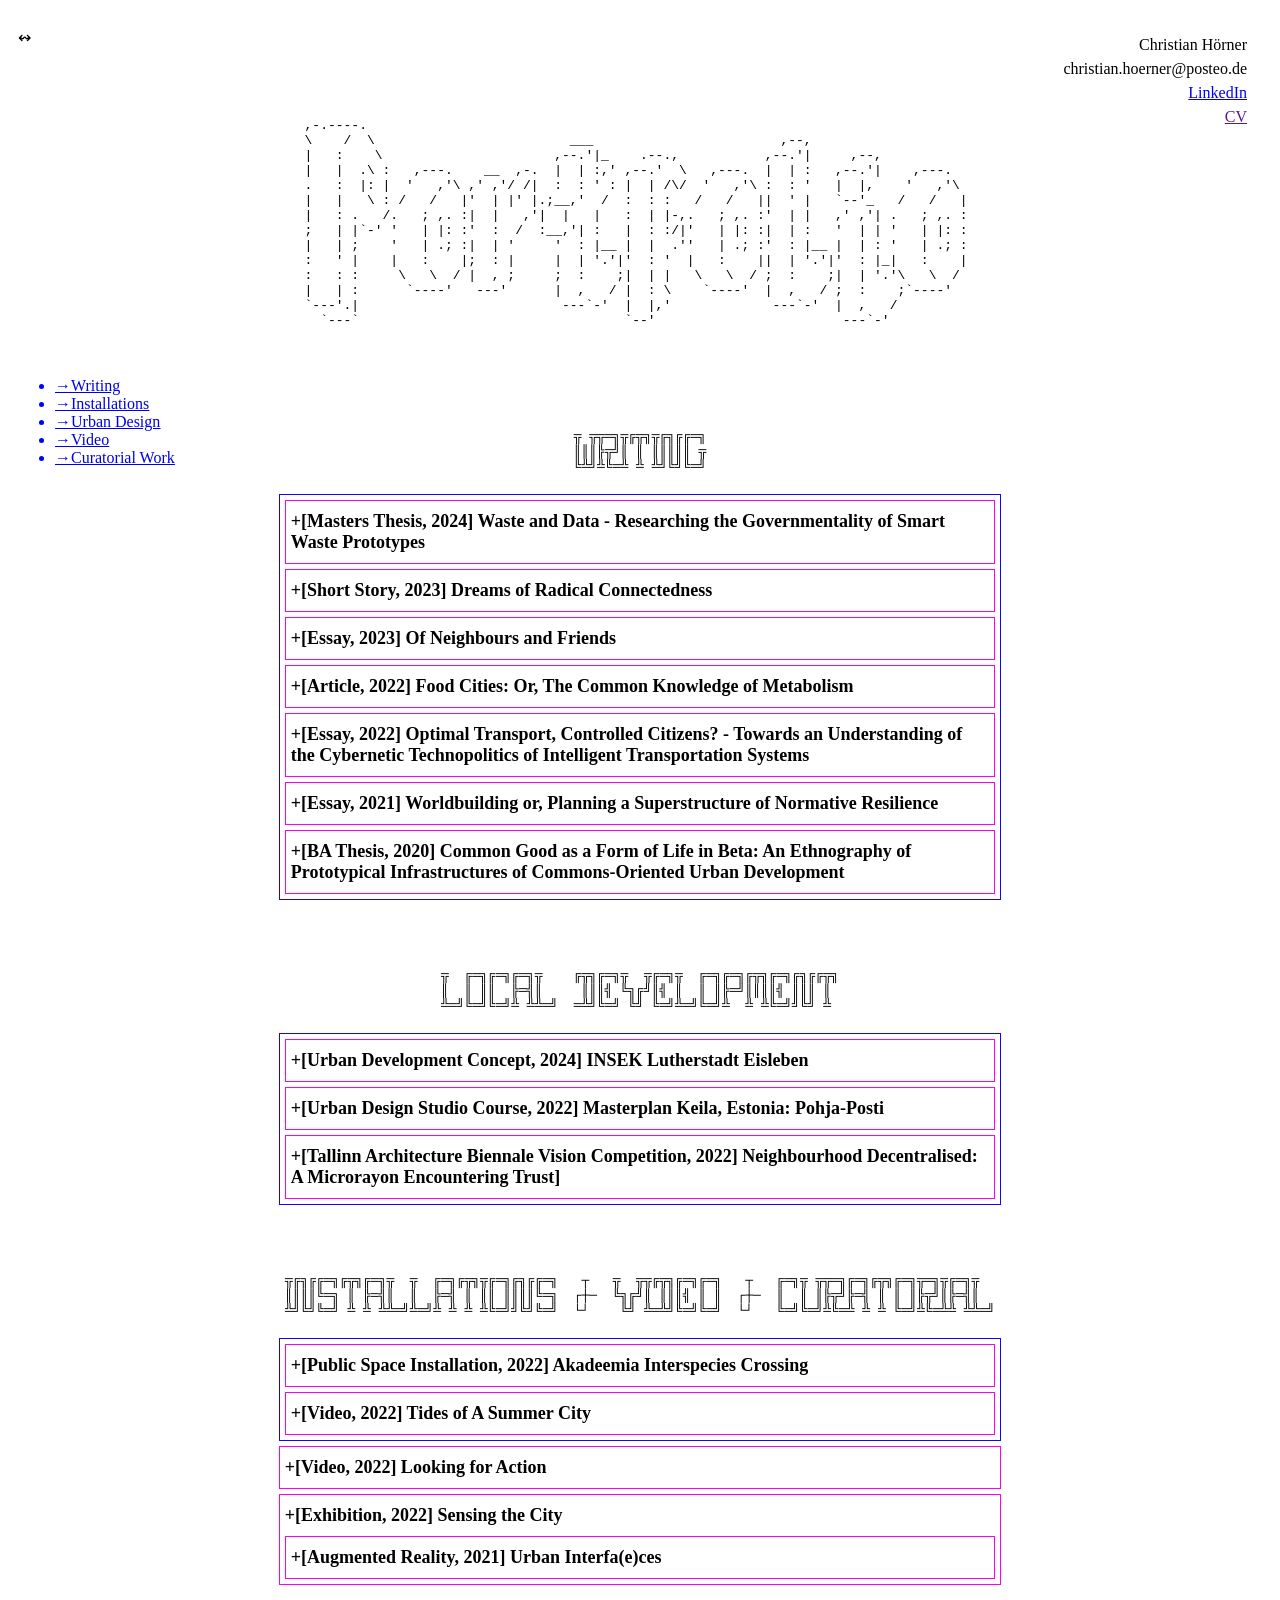
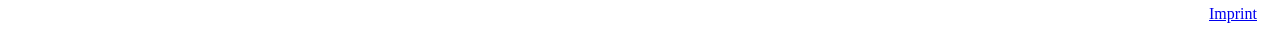
==== commit 61e6017e: "added fonts, changed ASCII" ====
--- a/index.html
+++ b/index.html
@@ -159,7 +159,7 @@
         /* margin-left: -50px; */
         /* border: 3px solid rgb(0, 255, 0); */
         max-width: 1200px;
-        margin-top: 50px;
+        margin-top: 20px;
         margin-left: auto;
         margin-right: auto;
     }
@@ -336,19 +336,20 @@
         <div style="align-self: flex-start; position: fixed;">
         <p style="margin-left: -5px;">
           <span style="color: rgb(252, 1, 240);">
-            PORTFOLIO&nbsp;
+            
           </span>
           &#8621;&nbsp;
         <span class="hyperlink">
-            <a href="cv.html" /*onclick="window.open(this.getAttribute('data-href')); return false;"*/>CV</a>
+            <a href="cv.html" /*onclick="window.open(this.getAttribute('data-href')); return false;"*/></a>
         </span>
       </p>
         </div>
         <div style="padding-top: 5px; position: fixed;">
                 <p style="text-align: right; line-height: 1.5;">
-                    Christian Hörner 
-                <br>
-                    christian.hoerner@posteo.de
+                    Christian Hörner
+                    <br>christian.hoerner@posteo.de
+                    <br><a href="https://www.linkedin.com/in/christian-hoerner/" target="_blank">LinkedIn</a>
+                    <br><a href="" target="_blank">CV</a>
                 <br>
                 </p>
         </div>
@@ -356,22 +357,24 @@
 </header>
 <div style="display: flex; flex-direction: row; align-items: center;" id="portfolio1">
     <header style="margin-left: auto; margin-right: auto; margin-top: 70px;">
-          <p class="title">
-                <pre>
-         _          _            _         _            _          _            _              _          _       
-        /\ \       /\ \         /\ \      /\ \         /\ \       /\ \         _\ \           /\ \       /\ \     
-       /  \ \     /  \ \       /  \ \     \_\ \       /  \ \     /  \ \       /\__ \          \ \ \     /  \ \    
-      / /\ \ \   / /\ \ \     / /\ \ \    /\__ \     / /\ \ \   / /\ \ \     / /_ \_\         /\ \_\   / /\ \ \   
-     / / /\ \_\ / / /\ \ \   / / /\ \_\  / /_ \ \   / / /\ \_\ / / /\ \ \   / / /\/_/        / /\/_/  / / /\ \ \  
-    / / /_/ / // / /  \ \_\ / / /_/ / / / / /\ \ \ / /_/_ \/_// / /  \ \_\ / / /            / / /    / / /  \ \_\ 
-   / / /__\/ // / /   / / // / /__\/ / / / /  \/_// /____/\  / / /   / / // / /            / / /    / / /   / / / 
-  / / /_____// / /   / / // / /_____/ / / /      / /\____\/ / / /   / / // / / ____       / / /    / / /   / / /  
- / / /      / / /___/ / // / /\ \ \  / / /      / / /      / / /___/ / // /_/_/ ___/\ ___/ / /__  / / /___/ / /   
-/ / /      / / /____\/ // / /  \ \ \/_/ /      / / /      / / /____\/ //_______/\__\//\__\/_/___\/ / /____\/ /    
-\/_/       \/_________/ \/_/    \_\/\_\/       \/_/       \/_________/ \_______\/    \/_________/\/_________/     
-                                                                                                                  
-</pre>
-            </p>
+          <div class="title">
+                <pre>                                                                                      
+,-.----.                                                                              
+\    /  \                         ___                        ,--,                     
+|   :    \                      ,--.'|_    .--.,           ,--.'|     ,--,            
+|   |  .\ :   ,---.    __  ,-.  |  | :,' ,--.'  \   ,---.  |  | :   ,--.'|    ,---.   
+.   :  |: |  '   ,'\ ,' ,'/ /|  :  : ' : |  | /\/  '   ,'\ :  : '   |  |,    '   ,'\  
+|   |   \ : /   /   |'  | |' |.;__,'  /  :  : :   /   /   ||  ' |   `--'_   /   /   | 
+|   : .   /.   ; ,. :|  |   ,'|  |   |   :  | |-,.   ; ,. :'  | |   ,' ,'| .   ; ,. : 
+;   | |`-' '   | |: :'  :  /  :__,'| :   |  : :/|'   | |: :|  | :   '  | | '   | |: : 
+|   | ;    '   | .; :|  | '     '  : |__ |  |  .''   | .; :'  : |__ |  | : '   | .; : 
+:   ' |    |   :    |;  : |     |  | '.'|'  : '  |   :    ||  | '.'|'  : |_|   :    | 
+:   : :     \   \  / |  , ;     ;  :    ;|  | |   \   \  / ;  :    ;|  | '.'\   \  /  
+|   | :      `----'   ---'      |  ,   / |  : \    `----'  |  ,   / ;  :    ;`----'   
+`---'.|                          ---`-'  |  |,'             ---`-'  |  ,   /          
+  `---`                                  `--'                        ---`-'           
+                                                                                      </pre>
+</div>
             </td>
         </tr>
       </div>
@@ -390,10 +393,9 @@
         <div> 
     <div class="entries_top">
           <div id="writing" class="section_heading">
-                  <pre>
-░█░█░█▀▄░▀█▀░▀█▀░▀█▀░█▀█░█▀▀
-░█▄█░█▀▄░░█░░░█░░░█░░█░█░█░█
-░▀░▀░▀░▀░▀▀▀░░▀░░▀▀▀░▀░▀░▀▀▀</pre>
+                  <pre>╦ ╦╦═╗╦╔╦╗╦╔╗╔╔═╗
+║║║╠╦╝║ ║ ║║║║║ ╦
+╚╩╝╩╚═╩ ╩ ╩╝╚╝╚═╝</pre>
                 </div>
   <!-- <div id="f10" style="display: none;"> -->
 <div class="entries_mid">
@@ -476,18 +478,69 @@
                 </div>
         </div> 
       </div>
-        <div id="installations" class="section_heading">
-                  <pre>
-░▀█▀░█▀█░█▀▀░▀█▀░█▀█░█░░░█░░░█▀█░▀█▀░▀█▀░█▀█░█▀█░█▀▀
-░░█░░█░█░▀▀█░░█░░█▀█░█░░░█░░░█▀█░░█░░░█░░█░█░█░█░▀▀█
-░▀▀▀░▀░▀░▀▀▀░░▀░░▀░▀░▀▀▀░▀▀▀░▀░▀░░▀░░▀▀▀░▀▀▀░▀░▀░▀▀▀
-                  </pre>
+        <div id="design" class="section_heading">
+                  <pre>╦  ╔═╗╔═╗╔═╗╦    ╔╦╗╔═╗╦  ╦╔═╗╦  ╔═╗╔═╗╔╦╗╔═╗╔╗╔╔╦╗
+║  ║ ║║  ╠═╣║     ║║║╣ ╚╗╔╝║╣ ║  ║ ║╠═╝║║║║╣ ║║║ ║ 
+╩═╝╚═╝╚═╝╩ ╩╩═╝  ═╩╝╚═╝ ╚╝ ╚═╝╩═╝╚═╝╩  ╩ ╩╚═╝╝╚╝ ╩ </pre>
               </div>
+              <!-- <div id='f12'style="display: none;"> --> 
               <div class="entries_mid">
-        <!-- <div id="f11" style="display: none;"> -->
-        <div id="interspecies" class="entry">
+                <div class="entry" id="eisleben">
+                    
+                                <h5 onclick="toggle('text11')">+[Urban Development Concept, 2024] INSEK Lutherstadt Eisleben</h5>
+                                <div id="text11" style="display: none;">
+                                <img class="imagess" src='https://endboss-hire-chris.hotglue.me/data.head.167378654814' alt='Nightingale555-image-1-1'/>
+                                <p>
+                                    As an intern at UMS Stadtstrategien, I contributed to the integrated urban development concept of Lutherstadt Eisleben.  The concepts combines research and analysis of specific local potentials and threats with proposing possible development trajectories. My contribution consisted in research and concept work for the possibility of re-utilizing garage complexes, which constitute an urban challenge in most cities in the former GDR. Further work on this project included data visualization using GIS, text production and cartography.  
+                                  </p>
+                                  <button data-href="https://www.eisleben.eu/PDF/Integriertes_Standtentwicklungskonzept_der_Lutherstadt_Eisleben_2040_INSEK_Teil_1.PDF?ObjSvrID=3918&ObjID=468&ObjLa=1&Ext=PDF&WTR=1&_ts=1746520118"; onclick="window.open(this.getAttribute('data-href')); return false;">PDF</button>
+                            </div>
+                            
+                </div>
+                <div class="entry" id="keila">
+                    
+                                <h5 onclick="toggle('text11')">+[Urban Design Studio Course, 2022] Masterplan Keila, Estonia: Pohja-Posti</h5>
+                                <div id="text11" style="display: none;">
+                                <img class="imagess" src='https://endboss-hire-chris.hotglue.me/data.head.167378654814' alt='Nightingale555-image-1-1'/>
+                                <p>
+                                    The municipality of Keila struggles with strong dependence on the nearby Tallinn in terms of work and outmigration 
+                                    of young inhabitants to the capital. Although these regional fluctuations contribute to the financial situation of the town, 
+                                    it negatively affects liveability and weakens Keila's urban identity. Emphasizing interdependence in the context of the 
+                                    immediate region, our masterplan aims at creating synergies between municipalities by creating potentials for affordable 
+                                    housing, urban agriculture and education. In the center of the proposition stands the "Keila Vocational School", which is
+                                     imagined to be composed of multiple satellite campuses that are spread across the region. The Sustainable Agriculture Lab in 
+                                     Keila is planned to create educational opportunities in emerging fields such as ecosystem restoration, urban farming and circular economy.
+                                  </p>
+                                  <button data-href="https://christianhoerner.xyz/data.head.168258642521"; onclick="window.open(this.getAttribute('data-href')); return false;">go to project</button>
+                            </div>
+                            
+                </div>
+                <div class="entry" id="tab">
+                    
+                                <h5 onclick="toggle('text12')">+[Tallinn Architecture Biennale Vision Competition, 2022] Neighbourhood Decentralised: A Microrayon Encountering Trust]</h5>
+                                <div id="text12" style="display: none;">
+                                <img class="imagess" src='https://i.postimg.cc/L5s7hX2M/Nightingale555-image-1-1.png' alt='Nightingale555-image-1-1'/>
+                                <p>Residents owning one of the flats in Laagna’s panel buildings are the district's accidental co-owners. Looking to overcome both mistrust and stagnation, 
+                                    new technologies like blockchain offer themselves as a potential methodology for change, circumventing issues of trust through immutability, transparency, 
+                                    and automation. The project speculates about introducing a digital ecosystem that structurally fosters neighbourly reciprocity and provides valuation of 
+                                    community care-work. In this model, architecture is a system that expands private ownership into a network of caring ecologies, in which the public is also 
+                                    necessarily social and distant neighbours turn into attentive friends. Through a collaborative process, structures emerge out of the collectively articulated 
+                                    needs as architecture is provided not only for, but through the community.
+                                </p>
+                                <button data-href="https://christianhoerner.xyz/?neighbourhood_decentralised/"; onclick="window.open(this.getAttribute('data-href')); return false;">go to project</button>
+                            </div>
+                            
+                </div>
+      </div>
+        <div id="MISC" class="section_heading">
+          <pre *style="margin-left:-50px;"*>╦╔╗╔╔═╗╔╦╗╔═╗╦  ╦  ╔═╗╔╦╗╦╔═╗╔╗╔╔═╗   ┬   ╦  ╦╦╔╦╗╔═╗╔═╗   ┬   ╔═╗╦ ╦╦═╗╔═╗╔╦╗╔═╗╦═╗╦╔═╗╦  
+║║║║╚═╗ ║ ╠═╣║  ║  ╠═╣ ║ ║║ ║║║║╚═╗  ┌┼─  ╚╗╔╝║ ║║║╣ ║ ║  ┌┼─  ║  ║ ║╠╦╝╠═╣ ║ ║ ║╠╦╝║╠═╣║  
+╩╝╚╝╚═╝ ╩ ╩ ╩╩═╝╩═╝╩ ╩ ╩ ╩╚═╝╝╚╝╚═╝  └┘    ╚╝ ╩═╩╝╚═╝╚═╝  └┘   ╚═╝╚═╝╩╚═╩ ╩ ╩ ╚═╝╩╚═╩╩ ╩╩═╝</pre>
+                  </div>
+                  <div class="entries_mid">
+                        <div id="interspecies" class="entry">
           
-                  <h5 onclick="toggle('text8')">+[Tallinn Pollinator Highway Installation Competition, 2022] Akadeemia Interspecies Crossing</h5>
+                  <h5 onclick="toggle('text8')">+[Public Space Installation, 2022] Akadeemia Interspecies Crossing</h5>
                   <div id="text8" style="display: none;">
               <img class='imagess' src='https://endboss-hire-chris.hotglue.me/data.head.167812146390' border='0' alt='PHOTO-2022-06-09-21-35-31'/></a>
               <p>
@@ -535,77 +588,7 @@
                         </div>
                         
               </div>
-        <div id="interfaeces" class="entry">
-        
-                      <h5 onclick="toggle('text10')">+[Augmented Reality, 2021] Urban Interfa(e)ces </h5>
-                      <div id="text10" style="display: none;">
-                      <img class="imagess" src="https://endboss-hire-chris.hotglue.me/data.head.167611581643">
-                      <p>
-                        In the first semester of the Urban Studies masters program at the Estonian Academy of Arts, 
-                        we worked under the theme of Urbanization in the semi-peripheral, pseudo-natural and often 
-                        paradoxical Paljasaare peninsula in the north of Tallinn. During the studio, an interest 
-                        emerged in the unseen dimensions of urbanization: small urban bits, molecules, atoms, emerging 
-                        from the urban terrain and seeping into the seemingly untouched surroundings. The Paljassaare 
-                        wastewater treatment plant became the locus of this interest in “molecular urbanization” and I 
-                        presented my final project, an installation that tried to represent the "glitchedness" of the 
-                        urban process through an augmented reality experience.
-                      </p>
-                      <button data-href="https://paljassaaretimecapsules.cargo.site/Augmented-Interfa-e-ces"; onclick="window.open(this.getAttribute('data-href')); return false;">go to project</button>
-                  </div>
-                  
-        </div>
-      </div>
-        <div id="design" class="section_heading">
-                  <pre>
-░█░█░█▀▄░█▀▄░█▀█░█▀█░░░█▀▄░█▀▀░█▀▀░▀█▀░█▀▀░█▀█
-░█░█░█▀▄░█▀▄░█▀█░█░█░░░█░█░█▀▀░▀▀█░░█░░█░█░█░█
-░▀▀▀░▀░▀░▀▀░░▀░▀░▀░▀░░░▀▀░░▀▀▀░▀▀▀░▀▀▀░▀▀▀░▀░▀
-                  </pre>
-              </div>
-              <!-- <div id='f12'style="display: none;"> --> 
-              <div class="entries_mid">
-                <div class="entry" id="keila">
-                    
-                                <h5 onclick="toggle('text11')">+[Urban Design Studio Course, 2022] Masterplan Keila, Estonia: Pohja-Posti</h5>
-                                <div id="text11" style="display: none;">
-                                <img class="imagess" src='https://endboss-hire-chris.hotglue.me/data.head.167378654814' alt='Nightingale555-image-1-1'/>
-                                <p>
-                                    The municipality of Keila struggles with strong dependence on the nearby Tallinn in terms of work and outmigration 
-                                    of young inhabitants to the capital. Although these regional fluctuations contribute to the financial situation of the town, 
-                                    it negatively affects liveability and weakens Keila's urban identity. Emphasizing interdependence in the context of the 
-                                    immediate region, our masterplan aims at creating synergies between municipalities by creating potentials for affordable 
-                                    housing, urban agriculture and education. In the center of the proposition stands the "Keila Vocational School", which is
-                                     imagined to be composed of multiple satellite campuses that are spread across the region. The Sustainable Agriculture Lab in 
-                                     Keila is planned to create educational opportunities in emerging fields such as ecosystem restoration, urban farming and circular economy.
-                                  </p>
-                                  <button data-href="https://christianhoerner.xyz/data.head.168258642521"; onclick="window.open(this.getAttribute('data-href')); return false;">go to project</button>
-                            </div>
-                            
-                </div>
-                <div class="entry" id="tab">
-                    
-                                <h5 onclick="toggle('text12')">+[Tallinn Architecture Biennale Vision Competition, 2022] Neighbourhood Decentralised: A Microrayon Encountering Trust]</h5>
-                                <div id="text12" style="display: none;">
-                                <img class="imagess" src='https://i.postimg.cc/L5s7hX2M/Nightingale555-image-1-1.png' alt='Nightingale555-image-1-1'/>
-                                <p>Residents owning one of the flats in Laagna’s panel buildings are the district's accidental co-owners. Looking to overcome both mistrust and stagnation, 
-                                    new technologies like blockchain offer themselves as a potential methodology for change, circumventing issues of trust through immutability, transparency, 
-                                    and automation. The project speculates about introducing a digital ecosystem that structurally fosters neighbourly reciprocity and provides valuation of 
-                                    community care-work. In this model, architecture is a system that expands private ownership into a network of caring ecologies, in which the public is also 
-                                    necessarily social and distant neighbours turn into attentive friends. Through a collaborative process, structures emerge out of the collectively articulated 
-                                    needs as architecture is provided not only for, but through the community.
-                                </p>
-                                <button data-href="https://christianhoerner.xyz/?neighbourhood_decentralised/"; onclick="window.open(this.getAttribute('data-href')); return false;">go to project</button>
-                            </div>
-                            
-                </div>
-      </div>
-        <div id="video" class="section_heading">
-          <pre *style="margin-left:-50px;"*>
-░█░█░▀█▀░█▀▄░█▀▀░█▀█
-░▀▄▀░░█░░█░█░█▀▀░█░█
-░░▀░░▀▀▀░▀▀░░▀▀▀░▀▀▀</pre>
-                  </div>
-                  <div class="entries_mid">
+        </div>
                         <div id="looking" class="entry">
                         
                             <h5 onclick="toggle('text13')">+[Video, 2022] Looking for Action</h5>
@@ -625,17 +608,9 @@
                         
                         </div>
                   
-      </div>
-        <div id="curatorial" class="section_heading">
-          <pre *style="margin-left:-50px;"*>
-  ░█▀▀░█░█░█▀▄░█▀█░▀█▀░█▀█░█▀▄░▀█▀░█▀█░█░░░░░█░█░█▀█░█▀▄░█░█
-  ░█░░░█░█░█▀▄░█▀█░░█░░█░█░█▀▄░░█░░█▀█░█░░░░░█▄█░█░█░█▀▄░█▀▄
-  ░▀▀▀░▀▀▀░▀░▀░▀░▀░░▀░░▀▀▀░▀░▀░▀▀▀░▀░▀░▀▀▀░░░▀░▀░▀▀▀░▀░▀░▀░▀</pre>
-            </div>
-              <div class="entries_mid">
                   <div id="sensing" class="entry">
                   
-                      <h5 onclick="toggle('text14')">+[2022] Sensing the City</h5>
+                      <h5 onclick="toggle('text14')">+[Exhibition, 2022] Sensing the City</h5>
                       <div id="text14" style="display: none;"> 
                                <img class="imagess" src='https://endboss-hire-chris.hotglue.me/data.head.167838605688' alt='Nightingale555-image-1-1'/>
                                <p>
@@ -643,6 +618,24 @@
                                 </p>
                                 <button data-href="https://sensingthecity.hotglue.me/" onclick="window.open(this.getAttribute('data-href')); return false;">project website</button>
                               </div>
+
+                             <div id="interfaeces" class="entry">
+        
+                      <h5 onclick="toggle('text10')">+[Augmented Reality, 2021] Urban Interfa(e)ces </h5>
+                      <div id="text10" style="display: none;">
+                      <img class="imagess" src="https://endboss-hire-chris.hotglue.me/data.head.167611581643">
+                      <p>
+                        In the first semester of the Urban Studies masters program at the Estonian Academy of Arts, 
+                        we worked under the theme of Urbanization in the semi-peripheral, pseudo-natural and often 
+                        paradoxical Paljasaare peninsula in the north of Tallinn. During the studio, an interest 
+                        emerged in the unseen dimensions of urbanization: small urban bits, molecules, atoms, emerging 
+                        from the urban terrain and seeping into the seemingly untouched surroundings. The Paljassaare 
+                        wastewater treatment plant became the locus of this interest in “molecular urbanization” and I 
+                        presented my final project, an installation that tried to represent the "glitchedness" of the 
+                        urban process through an augmented reality experience.
+                      </p>
+                      <button data-href="https://paljassaaretimecapsules.cargo.site/Augmented-Interfa-e-ces"; onclick="window.open(this.getAttribute('data-href')); return false;">go to project</button>
+                  </div>
                               
                   </div>
               
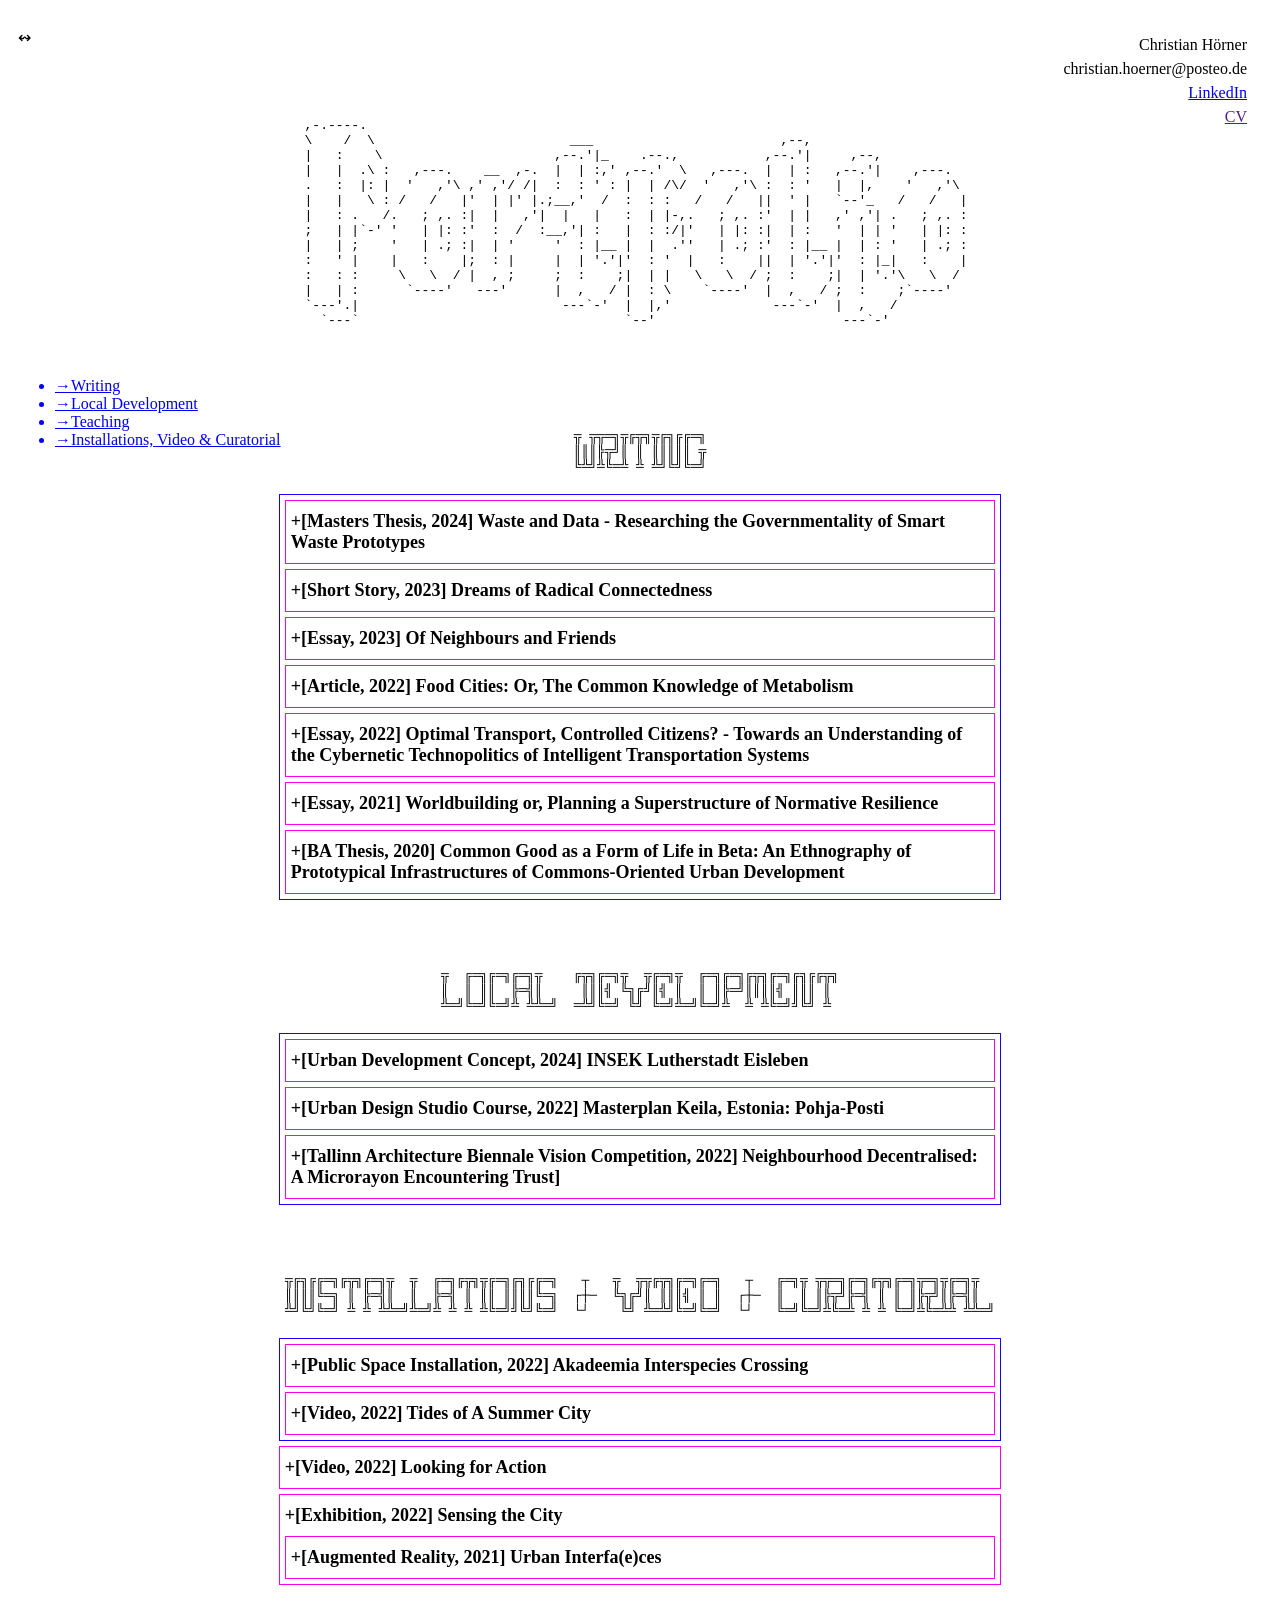
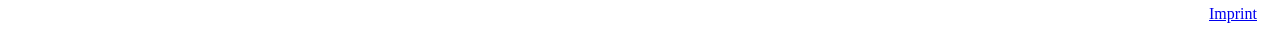
==== commit 3a60147c: "font-links cdn deliver" ====
--- a/index.html
+++ b/index.html
@@ -298,32 +298,32 @@
   }
   @font-face {
     font-family: 'tobiasregular';
-    src: url('https://christianhoerner.xyz/data.head.168258415113') format('woff2'),
-         url('https://christianhoerner.xyz/data.head.168258415112') format('woff');
+    src: url('https://github.com/christianhoerner/portfolio_website/blob/simple/webfontkit-20230112-055747/tobias-regular.woff2') format('woff2'),
+         url('https://github.com/christianhoerner/portfolio_website/blob/simple/webfontkit-20230112-055747/tobias-regular.woff') format('woff');
     font-weight: normal;
     font-style: normal;
 
     }
     @font-face {
         font-family: 'tobiasbold';
-        src: url('https://endboss-hire-chris.hotglue.me/data.head.167361035392') format('woff2'),
-            url('https://endboss-hire-chris.hotglue.me/data.head.167361035391') format('woff');
+        src: url('https://github.com/christianhoerner/portfolio_website/blob/simple/webfontkit-20230112-055747/tobias-bold.woff2') format('woff2'),
+            url('https://github.com/christianhoerner/portfolio_website/blob/simple/webfontkit-20230112-055747/tobias-bold.woff') format('woff');
         font-weight: normal;
         font-style: normal;
 
     }
     @font-face {
         font-family: 'denimbold';
-        src: url('https://endboss-hire-chris.hotglue.me/data.head.167371999521') format('woff2'),
-            url('https://endboss-hire-chris.hotglue.me/data.head.167371999520') format('woff');
+        src: url('https://cdn.jsdelivr.net/gh/christianhoerner/portfolio_website/blob/simple/webfontkit-20230112-055747/denim-bold.woff2') format('woff2'),
+            url('https://cdn.jsdelivr.net/gh/christianhoerner/portfolio_website/blob/simple/webfontkit-20230112-055747/denim-bold.woff') format('woff');
         font-weight: normal;
         font-style: normal;
 
     }
     @font-face {
         font-family: 'denimregular';
-        src: url('https://christianhoerner.xyz/data.head.168258432613') format('woff2'),
-            url('https://christianhoerner.xyz/data.head.168258432612') format('woff');
+        src: url('https://cdn.jsdelivr.net/gh/christianhoerner/portfolio_website/blob/simple/webfontkit-20230112-055747/denim-regular.woff2') format('woff2'),
+            url('https://cdn.jsdelivr.net/ghchristianhoerner/portfolio_website/blob/simple/webfontkit-20230112-055747/denim-regular.woff2612') format('woff');
         font-weight: normal;
         font-style: normal;
 
@@ -383,10 +383,9 @@
         <nav>
             <ul class="link">
                 <li><a href="#writing">&#8594;Writing</a></li>
-                <li><a href="#installations">&#8594;Installations</a></li>
-                <li><a href="#design">&#8594;Urban Design</a></li>
-                <li><a href="#video">&#8594;Video</a></li>
-                <li><a href="#curatorial">&#8594;Curatorial Work</a></li>
+                <li><a href="#design">&#8594;Local Development</a></li>
+                <li><a href="#design">&#8594;Teaching</a></li>
+                <li><a href="#MSIC">&#8594;Installations, Video & Curatorial</a></li>
               </ul>
         </nav>
         <article style="width: 60%; margin: auto">
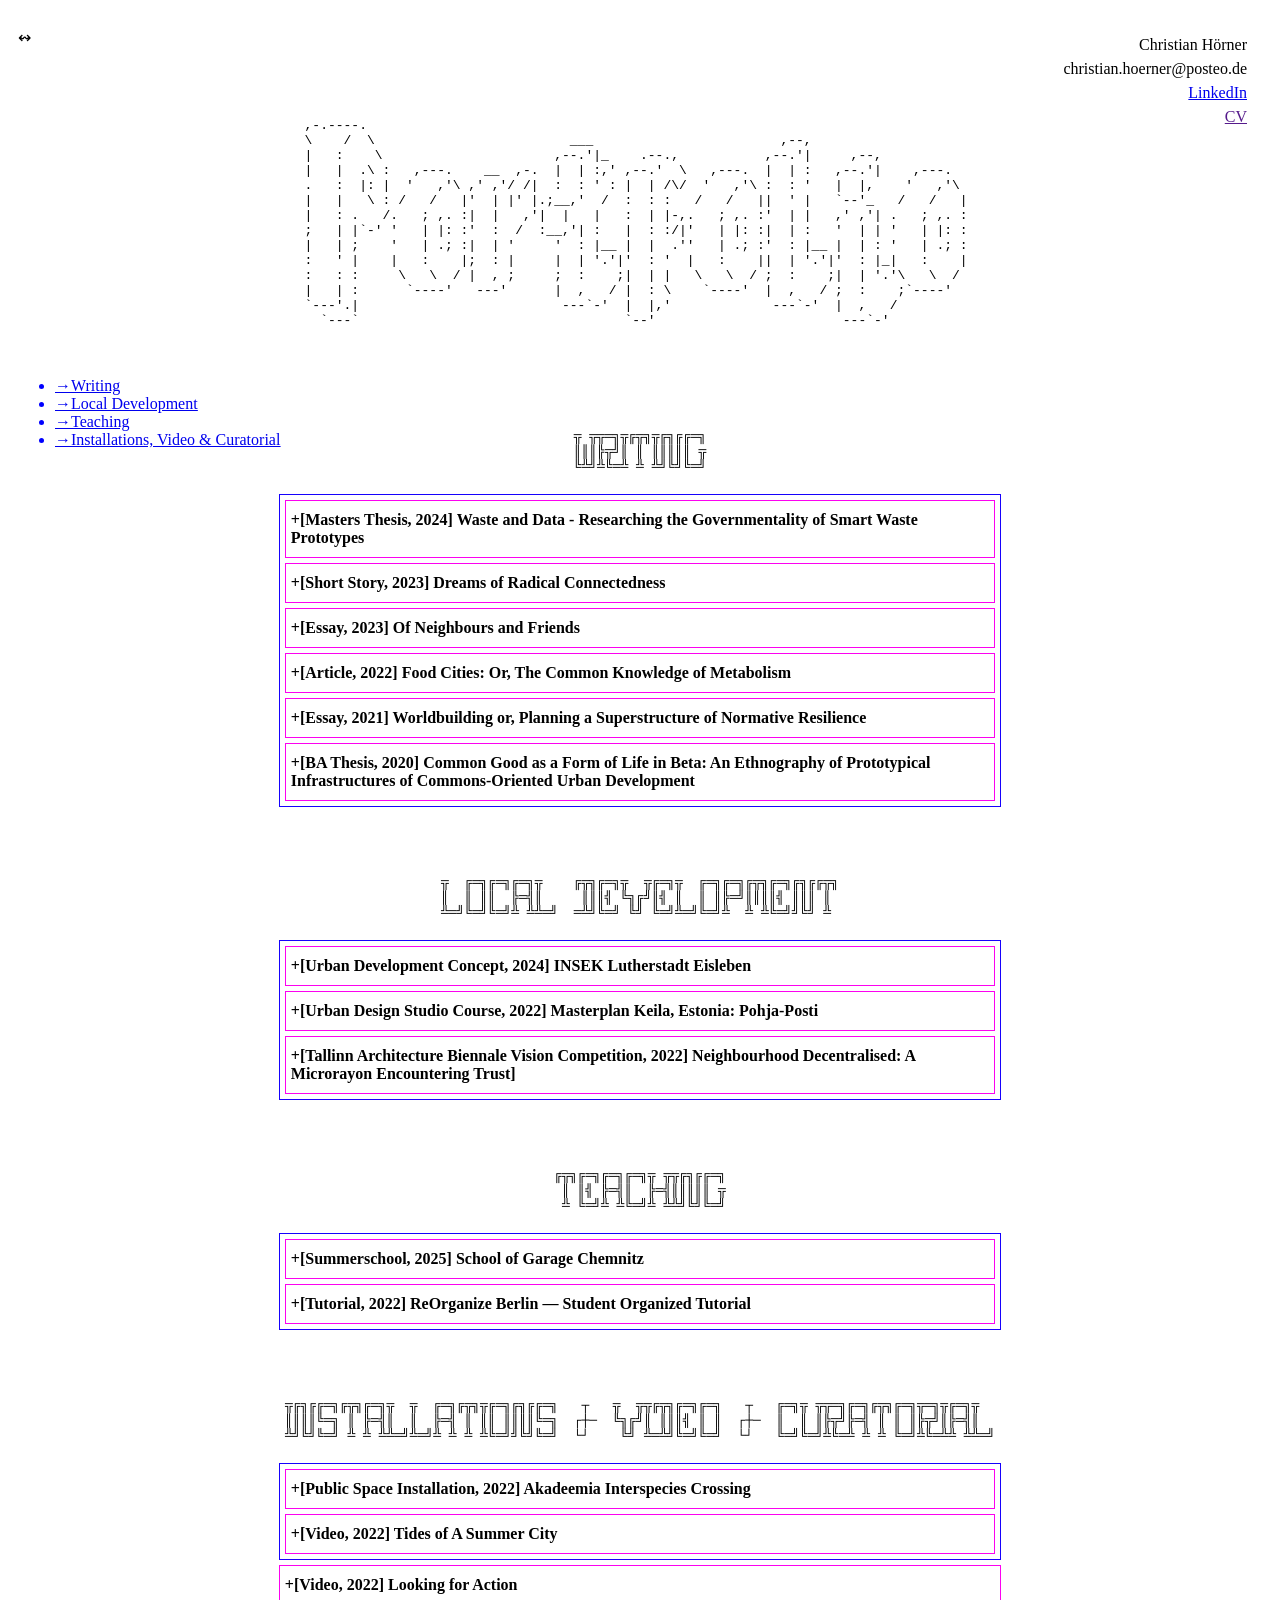
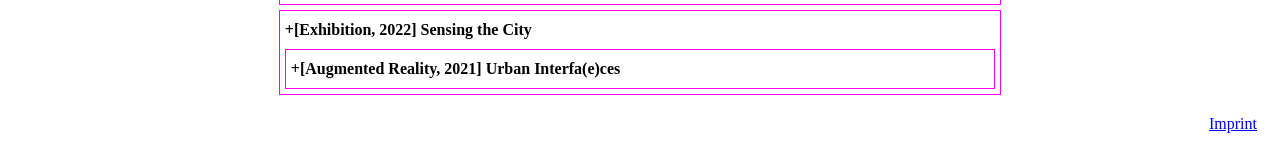
==== commit efd7cddf: "ohfe" ====
--- a/index.html
+++ b/index.html
@@ -94,7 +94,7 @@
       margin-bottom: 5px; 
       margin-top: 5px ; 
       font-family:"denimregular"; 
-      font-size: large;
+      font-size: medium;
       padding: 5px;
     }
      h5[onclick]:hover {
@@ -298,8 +298,8 @@
   }
   @font-face {
     font-family: 'tobiasregular';
-    src: url('https://github.com/christianhoerner/portfolio_website/blob/simple/webfontkit-20230112-055747/tobias-regular.woff2') format('woff2'),
-         url('https://github.com/christianhoerner/portfolio_website/blob/simple/webfontkit-20230112-055747/tobias-regular.woff') format('woff');
+    src: url('https://cdn.jsdelivr.net/gh/christianhoerner/portfolio_website@simple/webfontkit-20230112-055747/tobias-regular.woff2') format('woff2'),
+         url('https://cdn.jsdelivr.net/gh/christianhoerner/portfolio_website@simple/webfontkit-20230112-055747/tobias-regular.woff') format('woff');
     font-weight: normal;
     font-style: normal;
 
@@ -314,16 +314,16 @@
     }
     @font-face {
         font-family: 'denimbold';
-        src: url('https://cdn.jsdelivr.net/gh/christianhoerner/portfolio_website/blob/simple/webfontkit-20230112-055747/denim-bold.woff2') format('woff2'),
-            url('https://cdn.jsdelivr.net/gh/christianhoerner/portfolio_website/blob/simple/webfontkit-20230112-055747/denim-bold.woff') format('woff');
+        src: url('https://cdn.jsdelivr.net/gh/christianhoerner/portfolio_website@simple/webfontkit-20230112-055747/denim-bold.woff2') format('woff2'),
+            url('https://cdn.jsdelivr.net/gh/christianhoerner/portfolio_website@simple/webfontkit-20230112-055747/denim-bold.woff') format('woff');
         font-weight: normal;
         font-style: normal;
 
     }
     @font-face {
         font-family: 'denimregular';
-        src: url('https://cdn.jsdelivr.net/gh/christianhoerner/portfolio_website/blob/simple/webfontkit-20230112-055747/denim-regular.woff2') format('woff2'),
-            url('https://cdn.jsdelivr.net/ghchristianhoerner/portfolio_website/blob/simple/webfontkit-20230112-055747/denim-regular.woff2612') format('woff');
+        src: url('https://cdn.jsdelivr.net/gh/christianhoerner/portfolio_website@simple/webfontkit-20230112-055747/denim-regular.woff2') format('woff2'),
+            url('https://cdn.jsdelivr.net/ghchristianhoerner/portfolio_website@simple/webfontkit-20230112-055747/denim-regular.woff2612') format('woff');
         font-weight: normal;
         font-style: normal;
 
@@ -384,8 +384,8 @@
             <ul class="link">
                 <li><a href="#writing">&#8594;Writing</a></li>
                 <li><a href="#design">&#8594;Local Development</a></li>
-                <li><a href="#design">&#8594;Teaching</a></li>
-                <li><a href="#MSIC">&#8594;Installations, Video & Curatorial</a></li>
+                <li><a href="#teaching">&#8594;Teaching</a></li>
+                <li><a href="#MISC">&#8594;Installations, Video & Curatorial</a></li>
               </ul>
         </nav>
         <article style="width: 60%; margin: auto">
@@ -443,7 +443,7 @@
                 <button data-href="https://christianhoerner.xyz/data.head.168258643484"; onclick="window.open(this.getAttribute('data-href')); return false;"> full text </button>   
           </div>
         </div>
-        <div id="transport" class="entry">
+        <div id="transport" class="entry" style="display: none">
               <h5 onclick="toggle('text5')">+[Essay, 2022] Optimal Transport, Controlled Citizens? - Towards an Understanding of the Cybernetic Technopolitics of Intelligent Transportation Systems</h5>
               <div id="text5" style="display: none;">
                     <p>
@@ -531,6 +531,36 @@
                             
                 </div>
       </div>
+
+              <div id="teaching" class="section_heading">
+                <pre>╔╦╗╔═╗╔═╗╔═╗╦ ╦╦╔╗╔╔═╗
+ ║ ║╣ ╠═╣║  ╠═╣║║║║║ ╦
+ ╩ ╚═╝╩ ╩╚═╝╩ ╩╩╝╚╝╚═╝</pre>
+              </div>
+      <div class="entries_mid">
+              <div class="entry" id="teaching_schoolofgarage">
+                <h5 onclick="toggle('text15')">+[Summerschool, 2025] School of Garage Chemnitz</h5>
+                <div id="text15" style="display: none;">
+                  <p>
+                    Our "Bruchstellen" (Breaks) workshop at the 3000-Garagen Summer School in August 2025 was a research project that dealt with the topics of decay, dissonance, abolition, and repair in the context of Chemnitz garage courtyards. During the week-long summer school, we examined break points in their various dimensions at two specific garage courtyards, on Fraunhoferstraße and at the garage community on Schützenplatz, which we encountered as social, structural, and technical cracks. The process included both content-related work on the research project and educational work with the group. A highlight was our artistic use of natural latex, which we used to mold structural cracks in the garages and thus create a documentary negative. The results of the work were presented at a closing event. In addition, we documented them digitally at bruchstellen.online.
+
+                  </p>
+                  <button data-href="https://constructlab.net/school-of-garage-chemnitz-2025/" onclick="window.open(this.getAttribute('data-href')); return false;">General Info</button>
+                  <button data-href="https://bruchstellen.online" onclick="window.open(this.getAttribute('data-href')); return false;">Documentation</button>
+                </div>
+              </div>
+      
+              <div class="entry" id="teaching_reorganize">
+                <h5 onclick="toggle('text16')">+[Tutorial, 2022] ReOrganize Berlin — Student Organized Tutorial</h5>
+                <div id="text16" style="display: none;">
+                  <p>
+                    Student-run tutorial exploring grassroots organizing, cooperative urban practices and experimental pedagogy —
+                    combining readings, practical exercises and collaborative project work.
+                  </p>
+                  <button data-href="#" onclick="window.open(this.getAttribute('data-href')); return false;">details</button>
+                </div>
+              </div>
+            </div>
         <div id="MISC" class="section_heading">
           <pre *style="margin-left:-50px;"*>╦╔╗╔╔═╗╔╦╗╔═╗╦  ╦  ╔═╗╔╦╗╦╔═╗╔╗╔╔═╗   ┬   ╦  ╦╦╔╦╗╔═╗╔═╗   ┬   ╔═╗╦ ╦╦═╗╔═╗╔╦╗╔═╗╦═╗╦╔═╗╦  
 ║║║║╚═╗ ║ ╠═╣║  ║  ╠═╣ ║ ║║ ║║║║╚═╗  ┌┼─  ╚╗╔╝║ ║║║╣ ║ ║  ┌┼─  ║  ║ ║╠╦╝╠═╣ ║ ║ ║╠╦╝║╠═╣║  
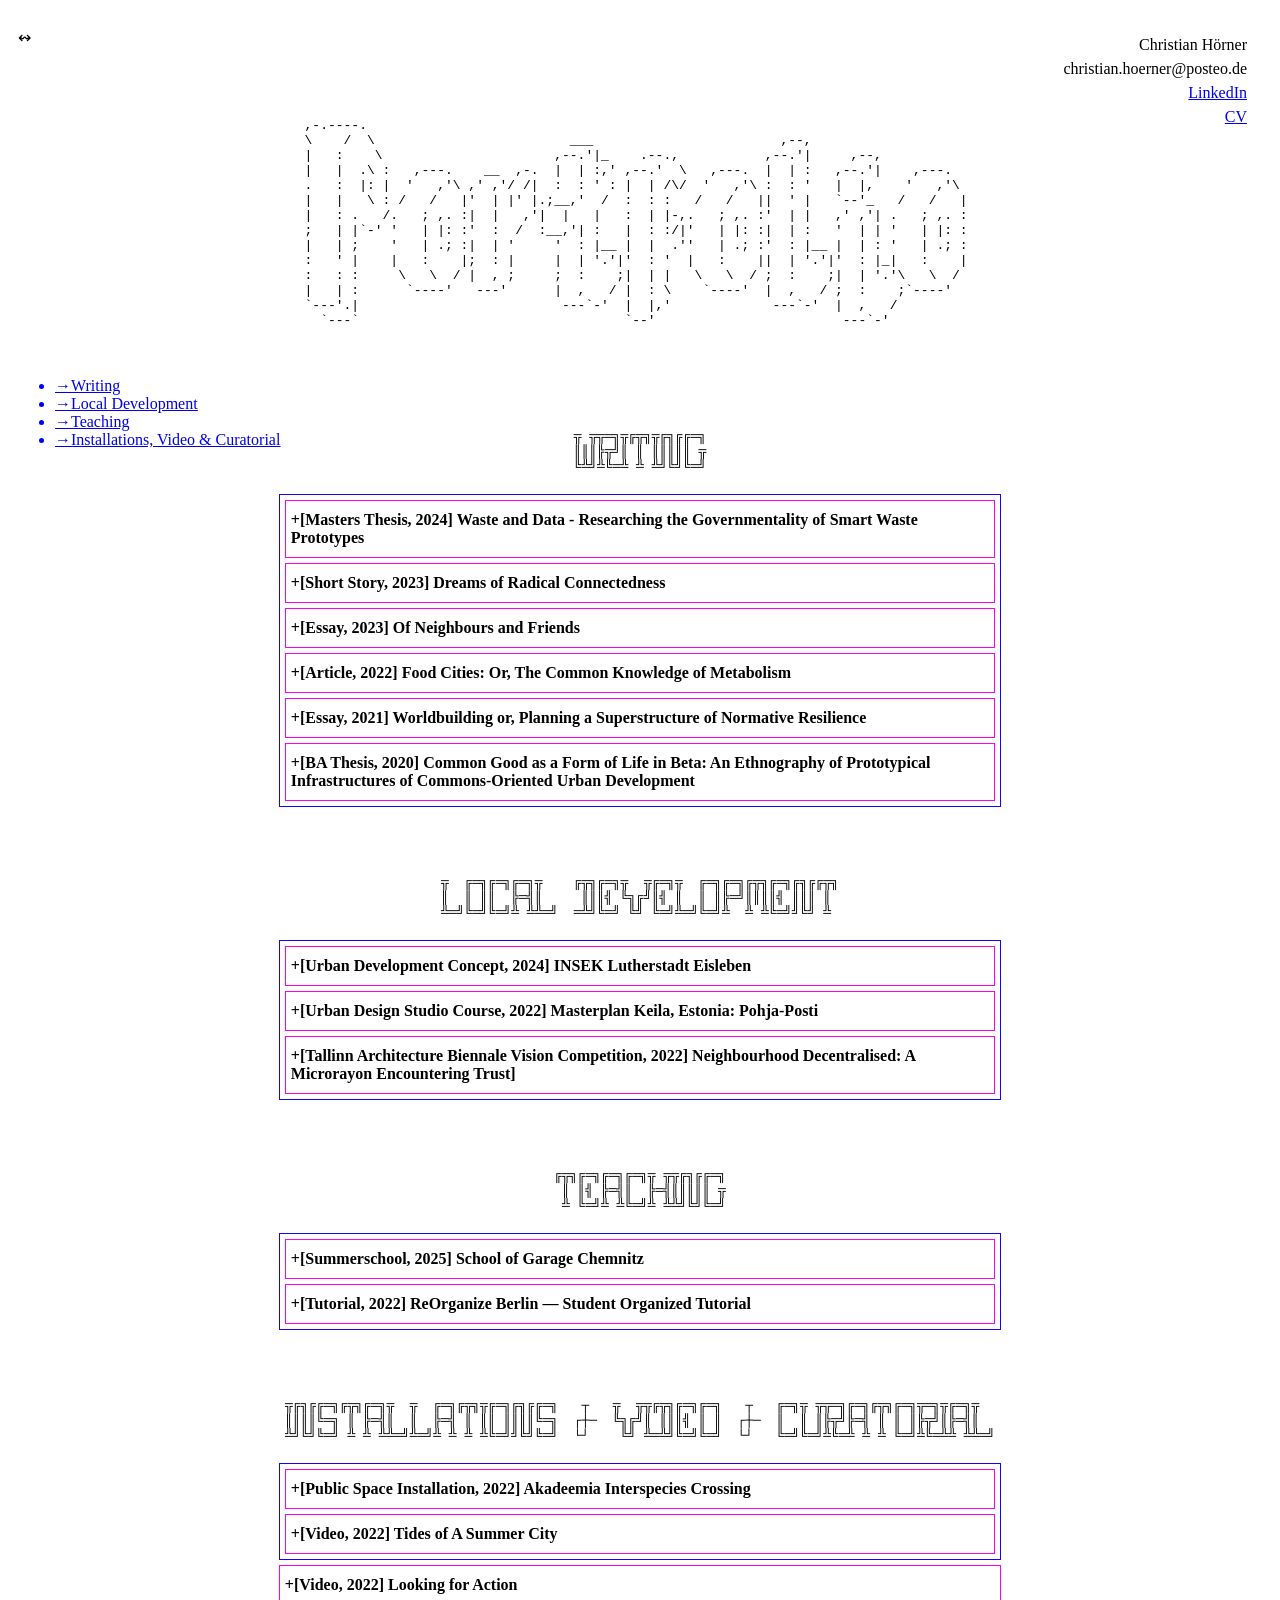
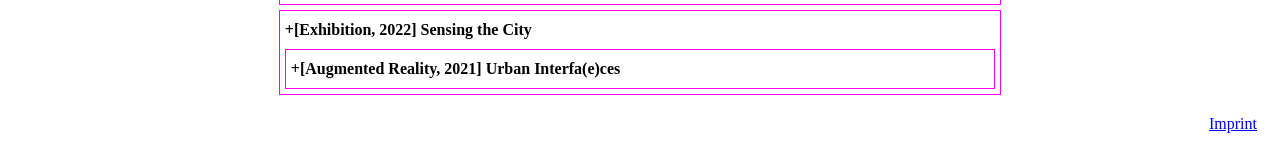
==== commit 210b2611: "added new links, imprint and about pages" ====
--- a/index.html
+++ b/index.html
@@ -349,7 +349,7 @@
                     Christian Hörner
                     <br>christian.hoerner@posteo.de
                     <br><a href="https://www.linkedin.com/in/christian-hoerner/" target="_blank">LinkedIn</a>
-                    <br><a href="" target="_blank">CV</a>
+                    <br><a href="C:\Users\chris\Documents\GitHub\portfolio_website\attachements\CV.pdf" target="_blank">CV</a>
                 <br>
                 </p>
         </div>
@@ -409,7 +409,7 @@
             <h5 onclick="toggle('text2')">+[Short Story, 2023] Dreams of Radical Connectedness</h5>
                 <div id="text2" style="display: none;">
                   <p>What are possible means for us as urbanites, students or urbanists to question and eventually challenge the smart governmentality of digitalizing cities? How can we produce a kind of collective resilience of reflection and critical attention? This project is an outcome of the "Urban No-Thing" studio course at the Estonian Academy of Arts in Winter 22/23. As a short story, it engages in multiple critical trajectories simultaneously and speculatively. It features a fictional scenario around the idea of cybernetically controlled urban "smartness". The idea is to create an immersive and imaginary space to test the implications of increasing digitalization in an urban setting. The story can be seen as a vehicle for critique that emerges from a space between imagination and theory, wherein the acts of reading and writing stories are inherently political.</p>
-                  <button data-href="https://christianhoerner.xyz/data.head.168258664669"; onclick="window.open(this.getAttribute('data-href')); return false;"> full text </button>
+                  <button data-href="https://endboss-hire-chris.hotglue.me/data.head.168258664669"; onclick="window.open(this.getAttribute('data-href')); return false;"> full text </button>
                 </div>
         </div>
         <div id="protocol" class="entry">
@@ -423,7 +423,7 @@
                             it is a counterpart to our proposal for the Tallinn Architecture Bienalle 2022 Vision Competition, providing a more in-depth 
                             exploration of various themes surrounding the idea of fostering exchange and incentivizing collaboration through local & 
                             decentralized currencies, digital voting and circular economy.</p>
-                            <button data-href="https://christianhoerner.xyz/data.head.168258651944"; onclick="window.open(this.getAttribute('data-href')); return false;"> full text </button>
+                            <button data-href="https://endboss-hire-chris.hotglue.me/data.head.168258651944"; onclick="window.open(this.getAttribute('data-href')); return false;"> full text </button>
                 </div>
         </div>
         <div class="entry">
@@ -440,7 +440,7 @@
                  promoting a highly technocratic urban sustainability. This takes away agency from laypeople, which, as I argue, is 
                  key in producing a deeply sustainable and just city.
                 </p>
-                <button data-href="https://christianhoerner.xyz/data.head.168258643484"; onclick="window.open(this.getAttribute('data-href')); return false;"> full text </button>   
+                <button data-href="https://endboss-hire-chris.hotglue.me/data.head.168258643484"; onclick="window.open(this.getAttribute('data-href')); return false;"> full text </button>   
           </div>
         </div>
         <div id="transport" class="entry" style="display: none">
@@ -449,7 +449,7 @@
                     <p>
                         This essay makes an attempt to understand “Intelligent Transportation Systems” (ITS) through the theoretical insights derived from the study of cybernetic systems. It features different examples of ITS from the Tallinn context to illustrate its theoretical claims. Concludingly, it circles back to the so-called “Cybernetic Hypothesis” to emphasize how critically reflecting on cybernetic logic is to help us reach a just, sustainable and digital urban future.
                     </p>
-                    <button data-href="https://christianhoerner.xyz/data.head.168258643484"; onclick="window.open(this.getAttribute('data-href')); return false;"> full text </button>
+                    <button data-href="https://endboss-hire-chris.hotglue.me/data.head.168258643484"; onclick="window.open(this.getAttribute('data-href')); return false;"> full text </button>
               </div>
         </div>
         <div id="worldbuilding" class="entry">
@@ -458,7 +458,7 @@
                     <p>
                         As a final piece of writing for the "Politics of Smart Urbanism" seminar in the spring semester 2020/21 taught by Julia Schröder at the Chair of Urban Anthropology at HU Berlin, this essay attempts to position practices of worldbuilding as a response to critiques of 'Cybernetic Urbanism'. Presenting a possibility to progress from these kinds of critiques, the text elaborates on possible means by which we are able to challenge and resist the epistemological regime of “smartness”. Namely, these opportunities can be created through the collaborative building of fictional worlds and speculative histories. As a conclusion, the arguments are summarized in a proposal for a new type of planning for future cities, which aims at enabling and facilitating a collective process that assembles a cultural superstructure and in turn challenges cybernetic urbanism.
                     </p>
-                    <button data-href="https://christianhoerner.xyz/data.head.173635170220"; onclick="window.open(this.getAttribute('data-href')); return false;"> full text </button>
+                    <button data-href="https://endboss-hire-chris.hotglue.me/data.head.173635170220"; onclick="window.open(this.getAttribute('data-href')); return false;"> full text </button>
               </div>
         </div>
         <div id="ba" class="entry">
@@ -488,7 +488,6 @@
                     
                                 <h5 onclick="toggle('text11')">+[Urban Development Concept, 2024] INSEK Lutherstadt Eisleben</h5>
                                 <div id="text11" style="display: none;">
-                                <img class="imagess" src='https://endboss-hire-chris.hotglue.me/data.head.167378654814' alt='Nightingale555-image-1-1'/>
                                 <p>
                                     As an intern at UMS Stadtstrategien, I contributed to the integrated urban development concept of Lutherstadt Eisleben.  The concepts combines research and analysis of specific local potentials and threats with proposing possible development trajectories. My contribution consisted in research and concept work for the possibility of re-utilizing garage complexes, which constitute an urban challenge in most cities in the former GDR. Further work on this project included data visualization using GIS, text production and cartography.  
                                   </p>
@@ -510,7 +509,7 @@
                                      imagined to be composed of multiple satellite campuses that are spread across the region. The Sustainable Agriculture Lab in 
                                      Keila is planned to create educational opportunities in emerging fields such as ecosystem restoration, urban farming and circular economy.
                                   </p>
-                                  <button data-href="https://christianhoerner.xyz/data.head.168258642521"; onclick="window.open(this.getAttribute('data-href')); return false;">go to project</button>
+                                  <button data-href="https://endboss-hire-chris.hotglue.me/data.head.168258642521"; onclick="window.open(this.getAttribute('data-href')); return false;">go to project</button>
                             </div>
                             
                 </div>
@@ -526,7 +525,7 @@
                                     necessarily social and distant neighbours turn into attentive friends. Through a collaborative process, structures emerge out of the collectively articulated 
                                     needs as architecture is provided not only for, but through the community.
                                 </p>
-                                <button data-href="https://christianhoerner.xyz/?neighbourhood_decentralised/"; onclick="window.open(this.getAttribute('data-href')); return false;">go to project</button>
+                                <button data-href="https://endboss-hire-chris.hotglue.me/?neighbourhood_decentralised/"; onclick="window.open(this.getAttribute('data-href')); return false;">go to project</button>
                             </div>
                             
                 </div>
@@ -573,7 +572,7 @@
                   <div id="text8" style="display: none;">
               <img class='imagess' src='https://endboss-hire-chris.hotglue.me/data.head.167812146390' border='0' alt='PHOTO-2022-06-09-21-35-31'/></a>
               <p>
-                At the very core of the concept of a highway lies its uninterruptedness, its dynamism, and continuous flow of movement through it. 
+                At the very core of the concept of a highway lies its uninterruptedness, its dynamism, and continuous flow of movement. 
                 Followingly, the concept of the pollinator highway imagines a pathway for diverse species to transgress urban green environments. 
                 The great appeal of the idea of seamless mobility for multiple species automatically exposes the main challenge for the Putukaväil-Project 
                 in Tallinn: Multiple big crossings interrupt the movement through it for both human and non-human beings that are walking, flying, or 
@@ -613,7 +612,7 @@
                               <p>
                                 What are the possible futures of cities that rely strongly on the seaside, but are at the same time under the constant threat of rising sea levels? Discussing questions of resilience, economy and tourism, our installation comprised of a digitally mapped, three-dimensional video projection. Methodically, we tried to recreate the immersive effect of VR in order to underline the futuristic narrative of the work, which speculated on the possibility of a resilient floating resort city in the far future. Showing how the “Summer City” developed historically, the video installation extrapolates empirical insights through Pärnu’s present day reality into a future of constant flood emergency.
                               </p> 
-                            <button data-href="https://christianhoerner.xyz/?tides_of_a_summer_city"; onclick="window.open(this.getAttribute('data-href')); return false;"> go to project</button>
+                            <button data-href="https://endboss-hire-chris.hotglue.me/?tides_of_a_summer_city"; onclick="window.open(this.getAttribute('data-href')); return false;"> go to project</button>
                         </div>
                         
               </div>
